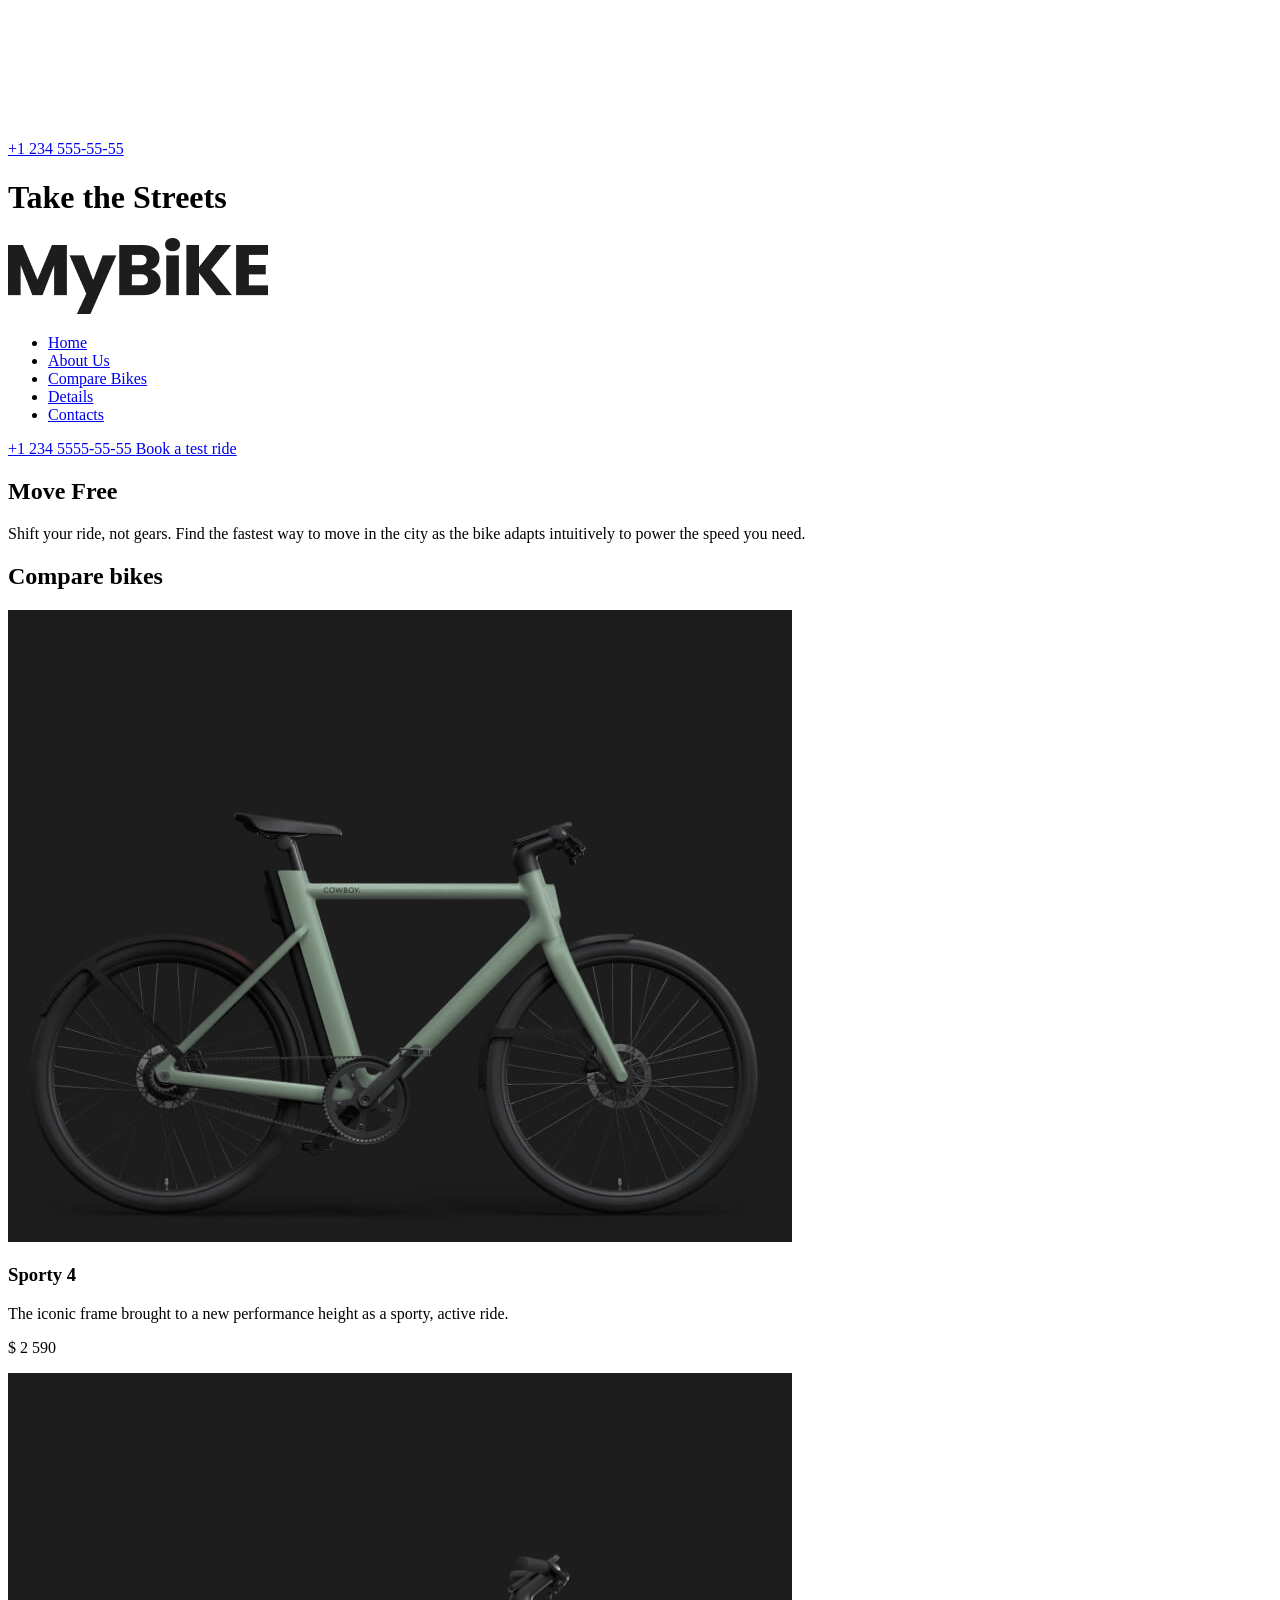
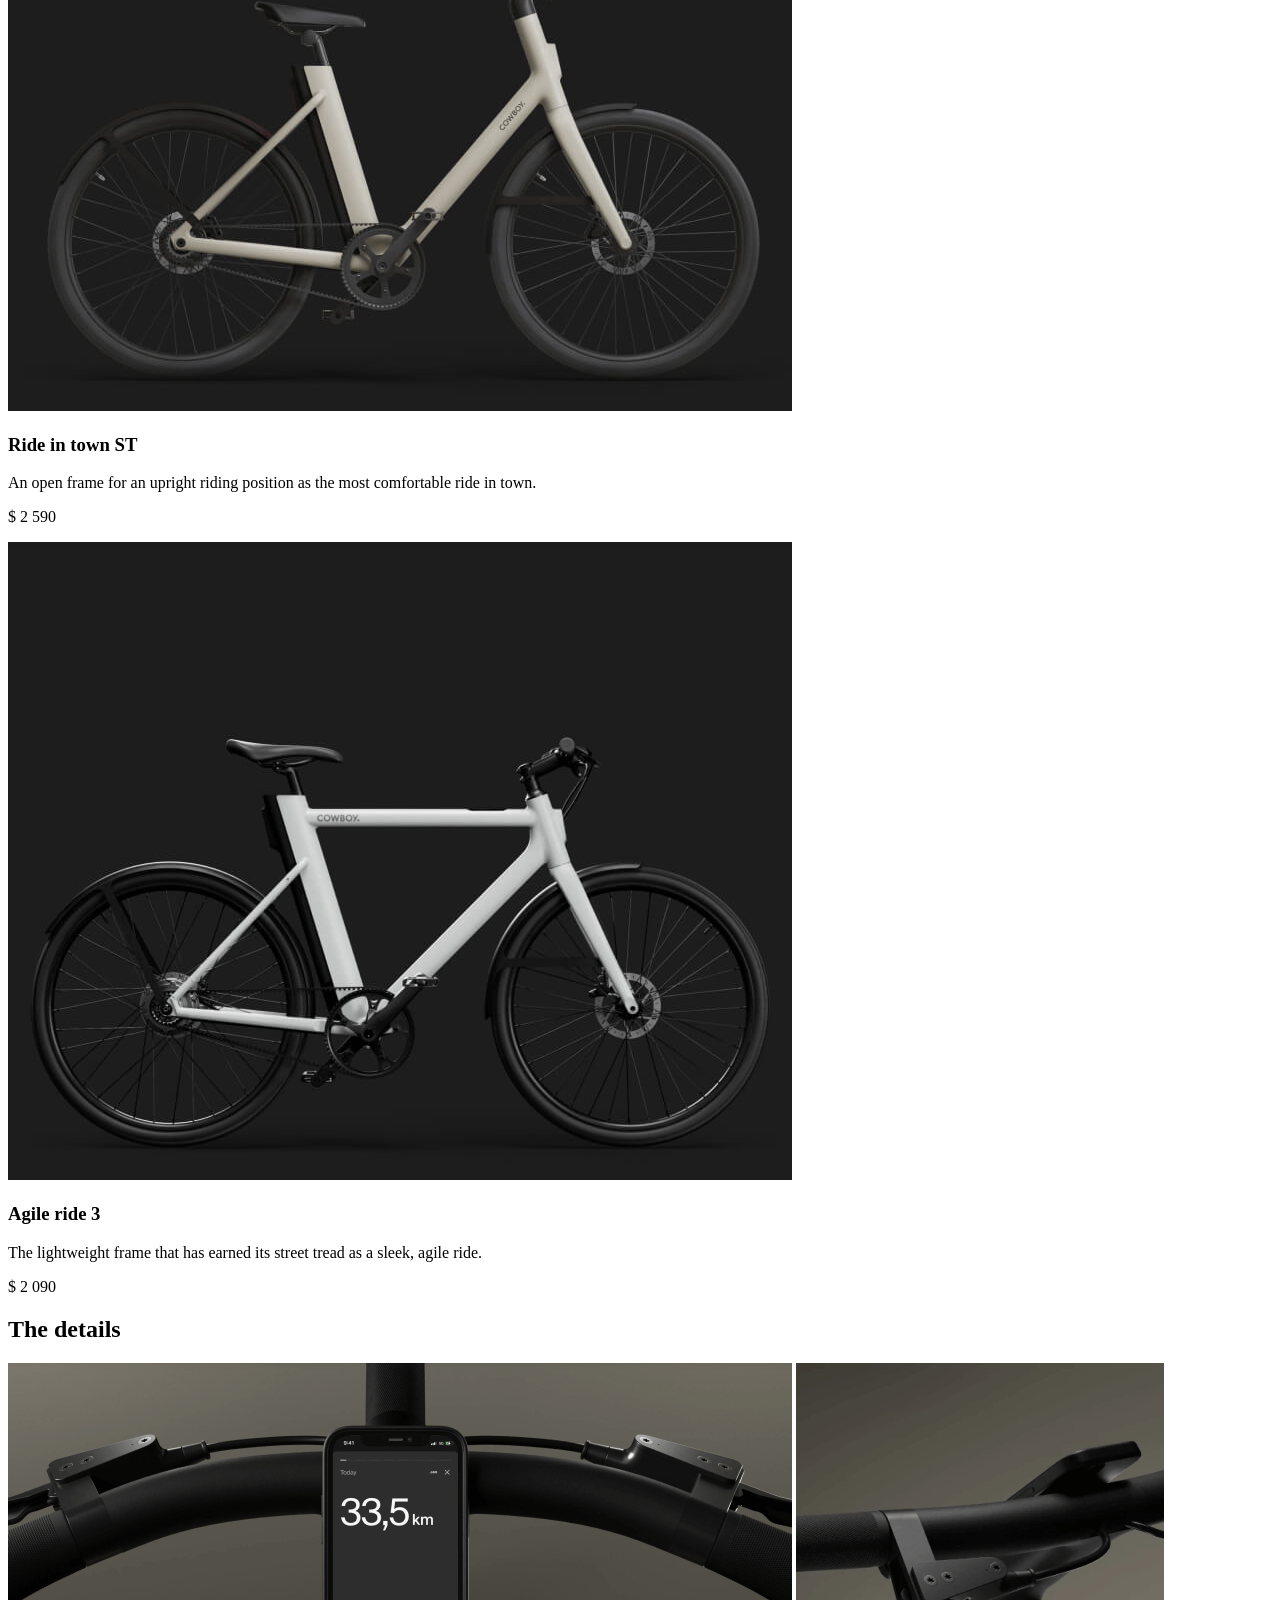
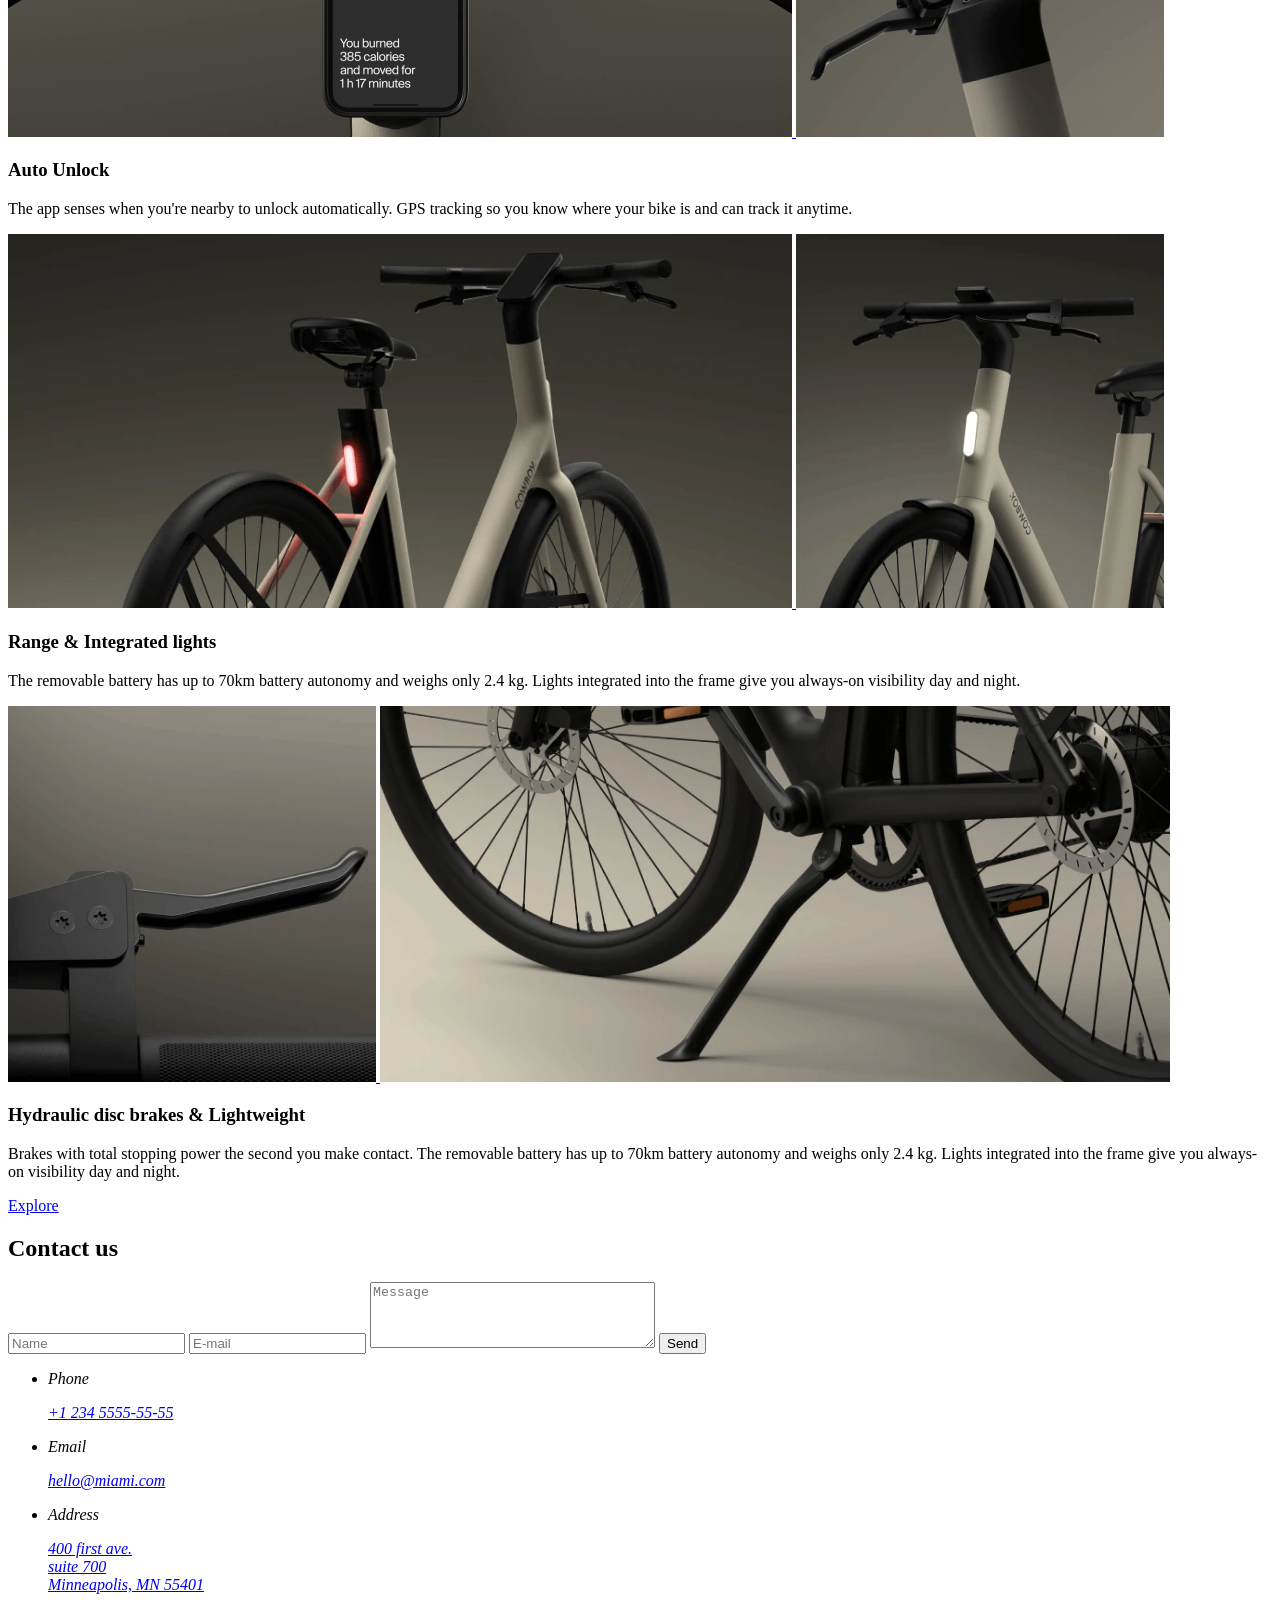
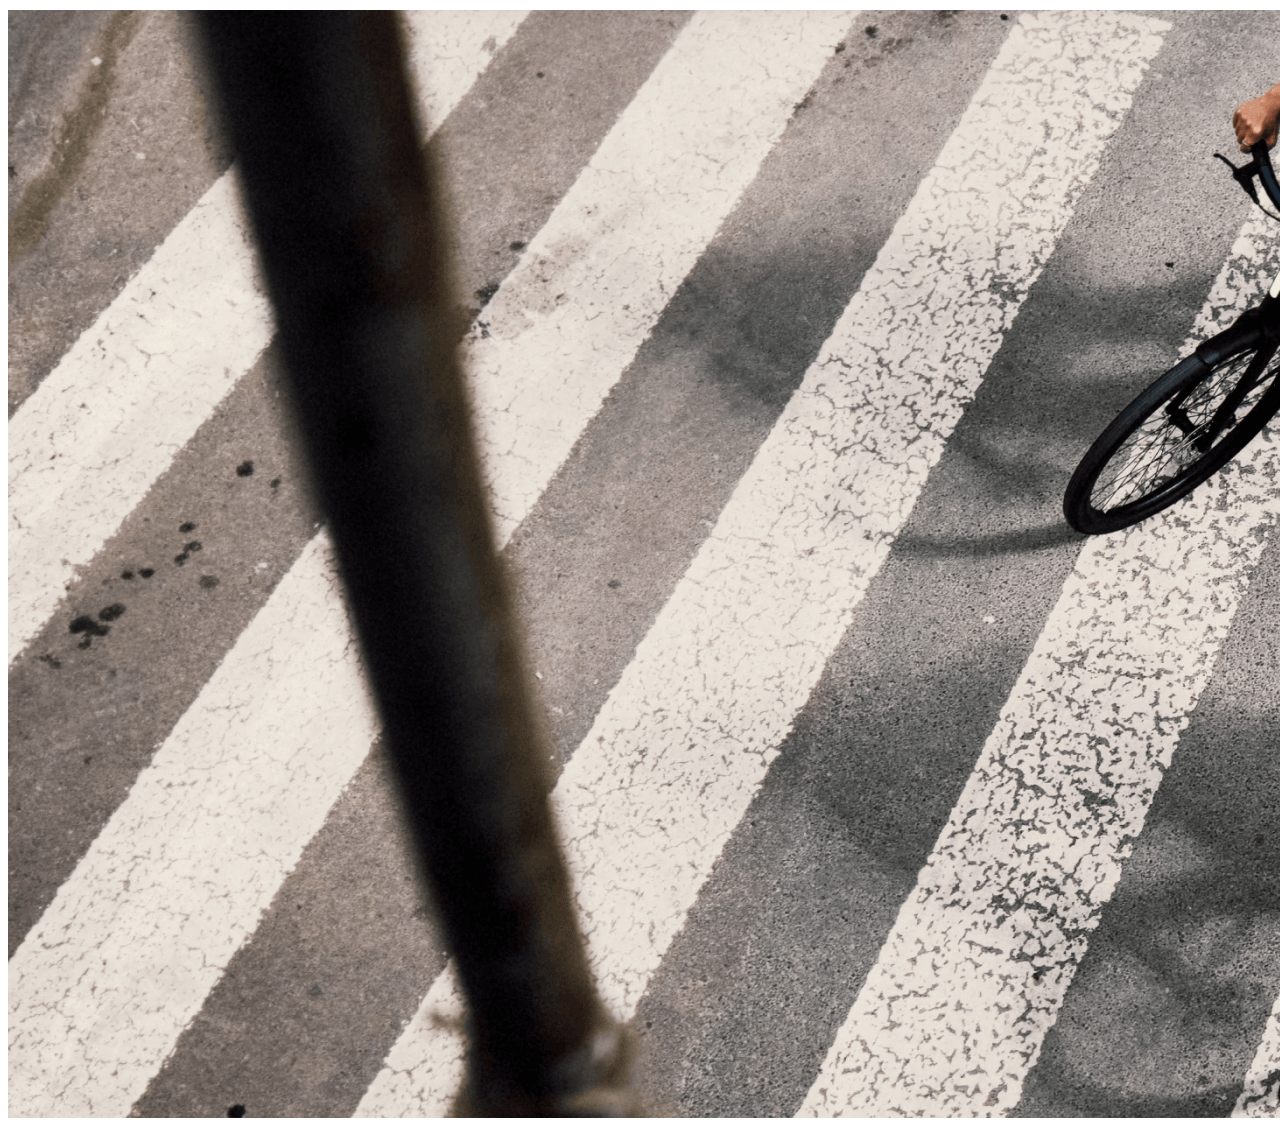
==== src/index.html @ 4f0ea5c1 "layout done" ====
<!doctype html>
<html
  lang="en"
  class="page"
>
  <head>
    <meta charset="UTF-8" />
    <meta
      name="viewport"
      content="width=device-width, initial-scale=1.0"
    />
    <title>MY BIKE</title>
    <link
      rel="shortcut icon"
      type="image/png"
      href="./images/icons/favicon.png"
    />
    <link
      rel="preconnect"
      href="https://fonts.googleapis.com"
    />
    <link
      rel="preconnect"
      href="https://fonts.gstatic.com"
      crossorigin="anonymous"
    />
    <link
      href="https://fonts.googleapis.com/css2?family=Poppins:wght@400;500;600;700&display=swap"
      rel="stylesheet"
    />
    <link
      rel="stylesheet"
      href="./styles/main.scss"
    />
    <script
      src="scripts/main.js"
      defer
    ></script>
  </head>

  <body class="page__body">
    <header class="header">
      <div class="top-bar">
        <a
          href="#"
          class="top-bar__logo"
        >
          <img
            src="images/logo@2x.png"
            alt="My Bike logo"
            class="top-bar__logo--img"
          />
        </a>
        <div class="top-bar__icons">
          <a
            href="tel:+123455555555"
            class="icon icon--phone icon--align"
          >
            <p class="icon--phone-number">+1 234 555-55-55</p>
          </a>
          <a
            href="#menu"
            class="icon icon--menu"
          ></a>
        </div>
      </div>

      <div class="header__bottom">
        <h1 class="header__title">Take the Streets</h1>
      </div>
    </header>

    <aside
      class="menu page__menu"
      id="menu"
    >
      <div class="top-bar menu__top">
        <a
          href="#"
          class="top-bar__logo"
        >
          <img
            src="images/logo-black@2x.png"
            alt="My Bike logo"
            class="top-bar__logo--img"
          />
        </a>
        <a
          href="#"
          class="icon icon--close"
        ></a>
      </div>

      <div class="menu__content">
        <nav class="nav menu__nav">
          <ul class="nav__list">
            <li class="nav__item">
              <a
                href="#"
                class="nav__link"
              >
                Home
              </a>
            </li>
            <li class="nav__item">
              <a
                href="#aboutUs"
                class="nav__link"
              >
                About Us
              </a>
            </li>
            <li class="nav__item">
              <a
                href="#compare"
                class="nav__link"
              >
                Compare Bikes
              </a>
            </li>
            <li class="nav__item">
              <a
                href="#details"
                class="nav__link"
              >
                Details
              </a>
            </li>
            <li class="nav__item">
              <a
                href="#contacts"
                class="nav__link"
              >
                Contacts
              </a>
            </li>
          </ul>
        </nav>
        <a
          href="tel:++1 234 5555-55-55"
          class="menu__call-me"
        >
          +1 234 5555-55-55
        </a>
        <a
          href="http://index.html"
          target="_blank"
          rel="noopener noreferrer"
          class="menu__book-a-ride"
        >
          Book a test ride
        </a>
      </div>
    </aside>

    <main class="container">
      <section class="home home--align-left">
        <h2
          id="aboutUs"
          class="section-title section-title--align-left home__title"
        >
          Move Free
        </h2>
        <p class="home__info">
          Shift your ride, not gears. Find the fastest way to move in the city
          as the bike adapts intuitively to power the speed you need.
        </p>
      </section>

      <section class="compare">
        <h2
          id="compare"
          class="section-title"
        >
          Compare bikes
        </h2>

        <div class="compare__products">
          <article class="product compare__product">
            <img
              src="./images/card-img.jpg"
              alt="bike"
              class="product__image"
            />
            <h3 class="product__title">Sporty 4</h3>
            <p class="product__info">
              The iconic frame brought to a new performance height as a sporty,
              active ride.
            </p>
            <p class="product__price">$ 2 590</p>
          </article>

          <article class="product compare__product">
            <img
              src="./images/card-img2.jpg"
              alt="bike"
              class="product__image"
            />
            <h3 class="product__title">Ride in town ST</h3>
            <p class="product__info">
              An open frame for an upright riding position as the most
              comfortable ride in town.
            </p>
            <p class="product__price">$ 2 590</p>
          </article>

          <article class="product compare__product">
            <img
              src="./images/card-img3.jpg"
              alt="bike"
              class="product__image"
            />
            <h3 class="product__title">Agile ride 3</h3>
            <p class="product__info">
              The lightweight frame that has earned its street tread as a sleek,
              agile ride.
            </p>
            <p class="product__price">$ 2 090</p>
          </article>
        </div>
      </section>

      <section class="details">
        <h2
          id="details"
          class="section-title"
        >
          The details
        </h2>

        <div class="details__wrapper">
          <article class="detail">
            <div class="detail__photos">
              <a
                href="#"
                class="detail__link detail__link--wide"
              >
                <img
                  src="./images/rectangle.png"
                  alt="Auto Unlock"
                  class="detail__photo"
                />
              </a>
              <a
                href="#"
                class="detail__link detail__link--square"
              >
                <img
                  src="./images/square.png"
                  alt=" Auto Unlock"
                  class="detail__photo"
                />
              </a>
            </div>
            <h3 class="detail__title">Auto Unlock</h3>
            <p class="detail__description">
              The app senses when you're nearby to unlock automatically. GPS
              tracking so you know where your bike is and can track it anytime.
            </p>
          </article>

          <article class="detail">
            <div class="detail__photos">
              <a
                href="#"
                class="detail__link detail__link--wide"
              >
                <img
                  src="./images/rectangle2.png"
                  alt="Auto Unlock"
                  class="detail__photo"
                />
              </a>
              <a
                href="#"
                class="detail__link detail__link--square"
              >
                <img
                  src="./images/square2.png"
                  alt=" Auto Unlock"
                  class="detail__photo"
                />
              </a>
            </div>
            <h3 class="detail__title">Range & Integrated lights</h3>
            <p class="detail__description">
              The removable battery has up to 70km battery autonomy and weighs
              only 2.4 kg. Lights integrated into the frame give you always-on
              visibility day and night.
            </p>
          </article>

          <article class="detail">
            <div class="detail__photos">
              <a
                href="#"
                class="detail__link detail__link--square"
              >
                <img
                  src="./images/square3.png"
                  alt="Auto Unlock"
                  class="detail__photo"
                />
              </a>
              <a
                href="#"
                class="detail__link detail__link--wide"
              >
                <img
                  src="./images/rectangle3.png"
                  alt=" Auto Unlock"
                  class="detail__photo"
                />
              </a>
            </div>
            <h3 class="detail__title">Hydraulic disc brakes & Lightweight</h3>
            <p class="detail__description">
              Brakes with total stopping power the second you make contact. The
              removable battery has up to 70km battery autonomy and weighs only
              2.4 kg. Lights integrated into the frame give you always-on
              visibility day and night.
            </p>
          </article>
        </div>
        <div class="details__wrapper-link">
          <a
            class="details__explore-link"
            href="#"
            data-qa="hover"
          >
            Explore
          </a>
        </div>
      </section>
    </main>

    <footer class="footer">
      <section class="contacts container">
        <h2
          id="contacts"
          class="section-title"
        >
          Contact us
        </h2>
        <div class="contacts__wrapper">
          <form
            class="contacts__form"
            onsubmit="this.reset(); return false;"
          >
            <input
              type="text"
              placeholder="Name"
              class="contacts__form--input"
              required
            />
            <input
              type="email"
              placeholder="E-mail"
              class="contacts__form--input"
              required
            />
            <textarea
              type="text"
              placeholder="Message"
              rows="4"
              cols="33"
              class="contacts__form--input contacts__form--textarea"
              required
            ></textarea>
            <button
              type="submit"
              class="contacts__form--button"
            >
              Send
            </button>
          </form>
          <address class="contacts__address">
            <ul class="address__list">
              <li class="address__item">
                <p class="address__item--label">Phone</p>
                <a
                  href="tel:+123455555555"
                  class="address__item--link"
                >
                  +1 234 5555-55-55
                </a>
              </li>
              <li class="address__item">
                <p class="address__item--label">Email</p>
                <a
                  href="mailto:hello@miami.com"
                  class="address__item--link"
                >
                  hello@miami.com
                </a>
              </li>
              <li class="address__item">
                <p class="address__item--label">Address</p>
                <a
                  class="address__item--link"
                  href="https://maps.app.goo.gl/YzVXZxo8uCahkorbA"
                  target="_blank"
                >
                  400 first ave.
                  <br />
                  suite 700
                  <br />
                  Minneapolis, MN 55401
                </a>
              </li>
            </ul>
          </address>
        </div>
      </section>
      <img
        src="./images/footer-bg.png"
        alt="bike on road"
        class="footer__img"
      />
    </footer>
  </body>
</html>
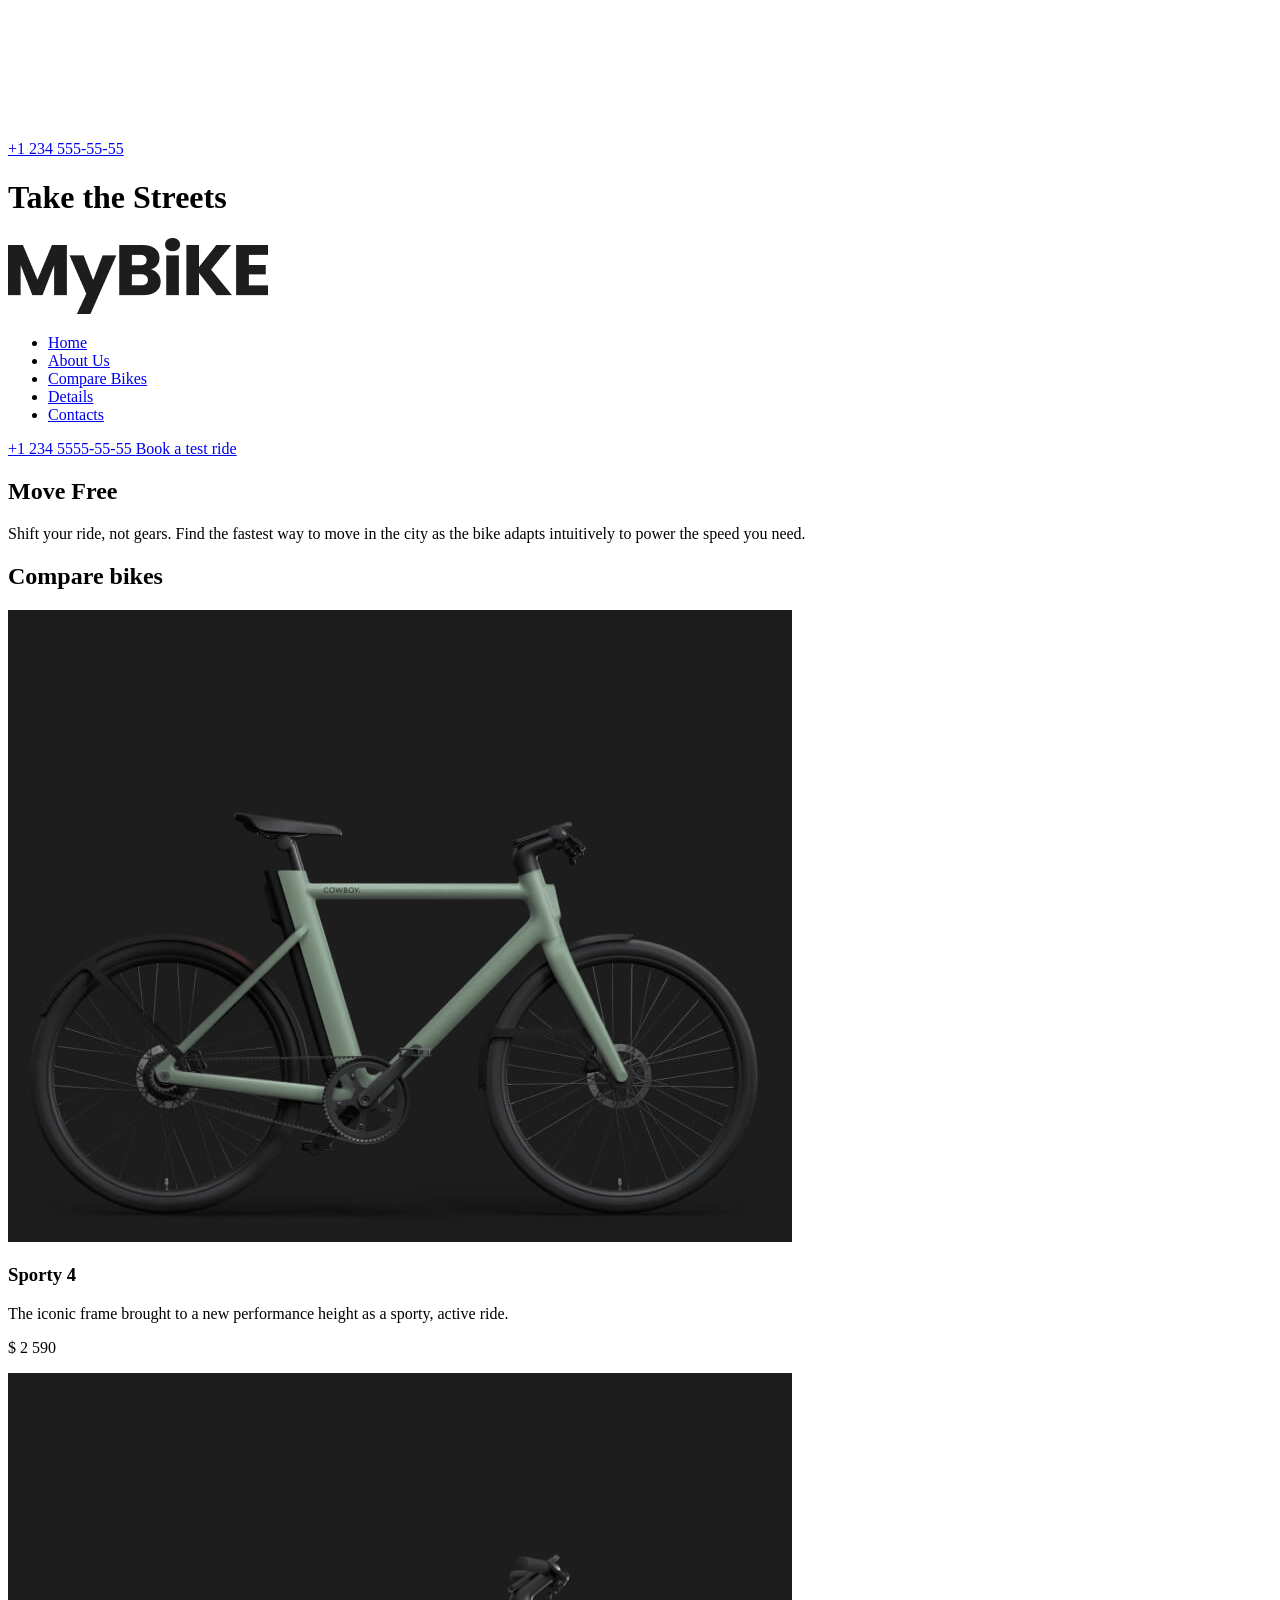
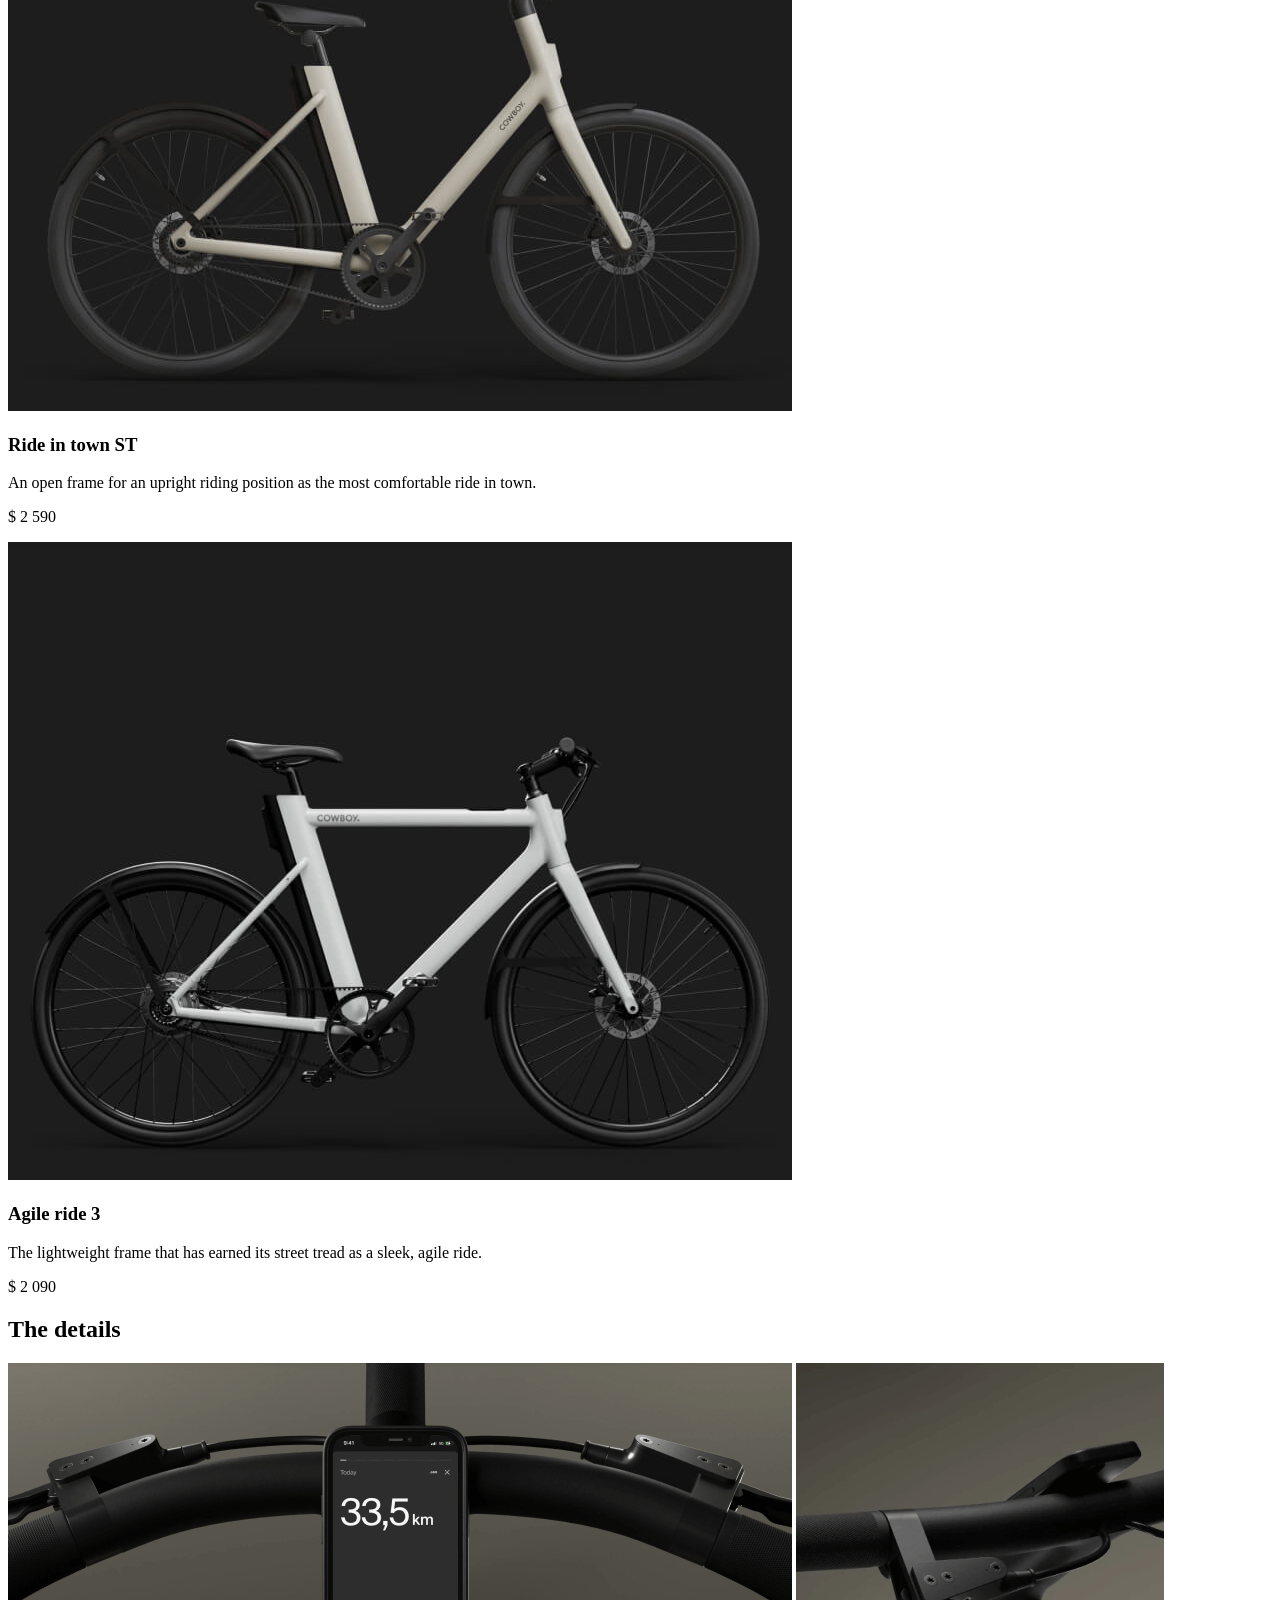
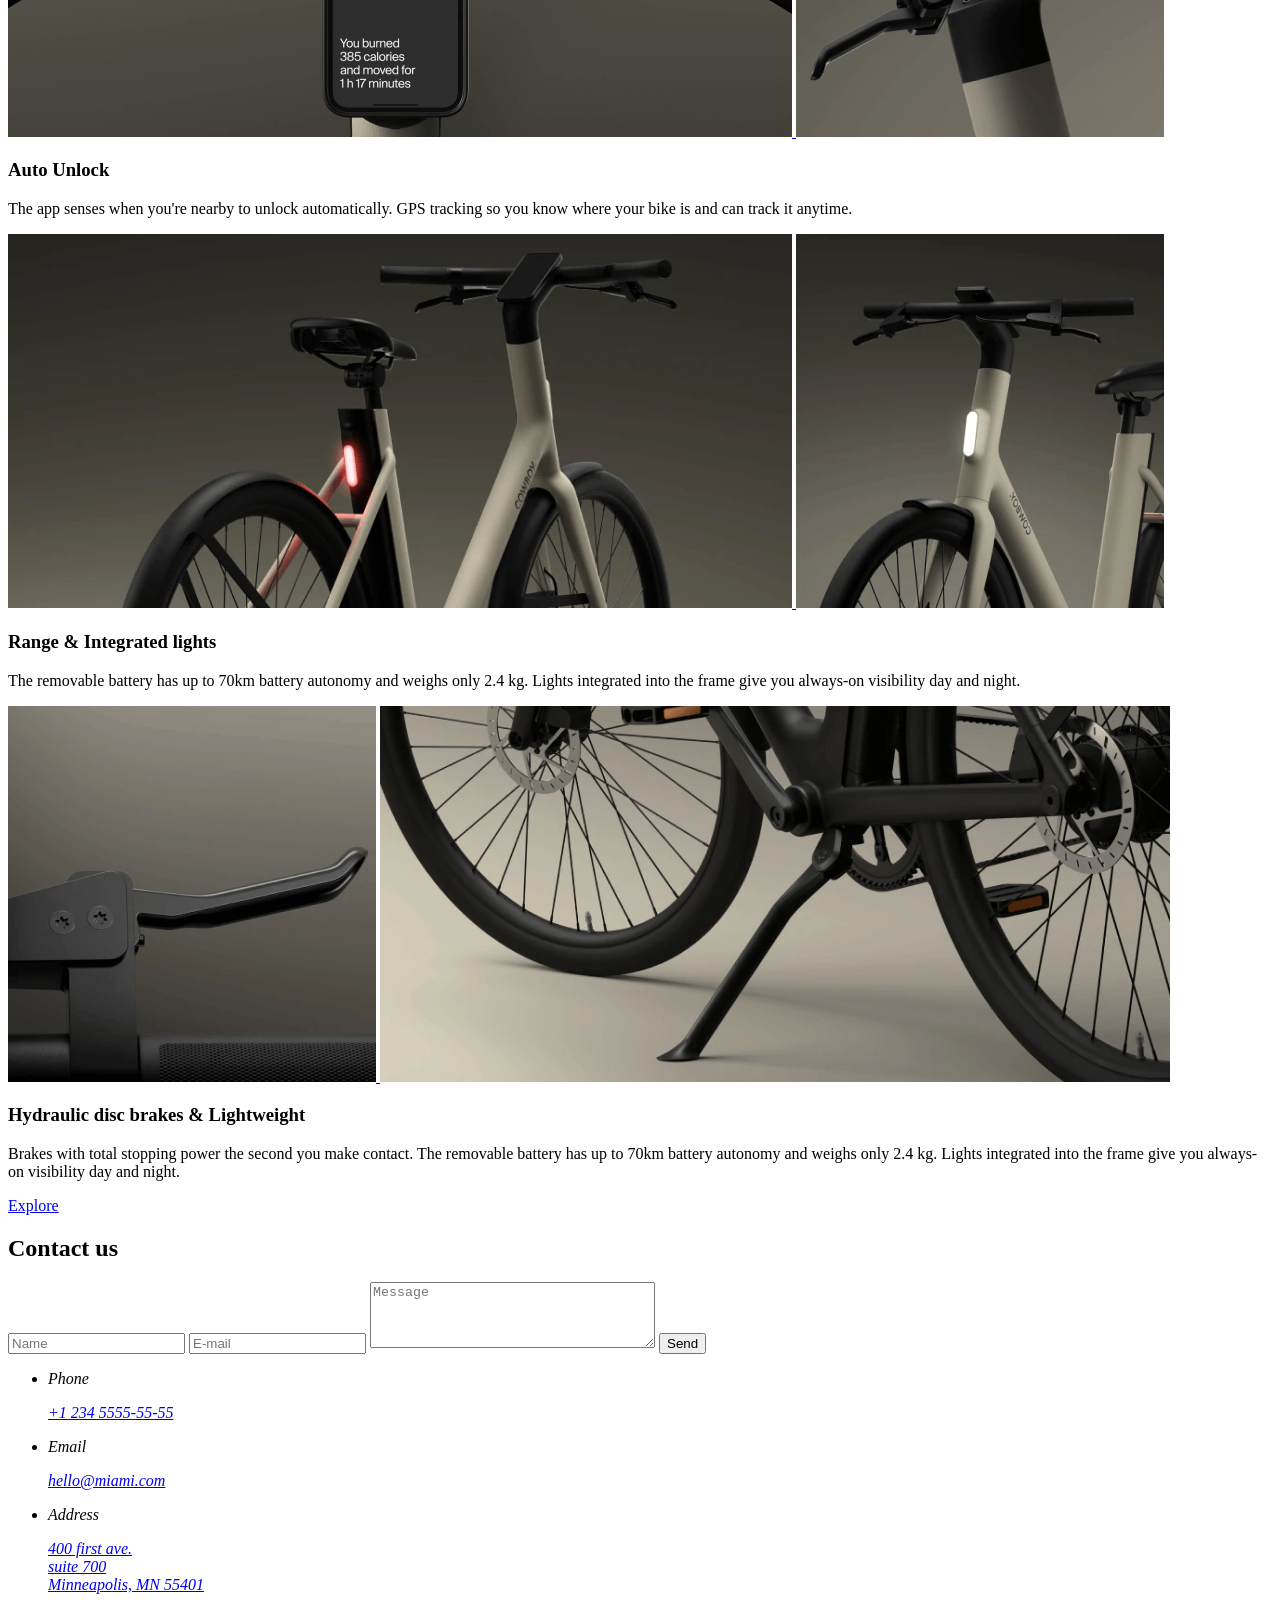
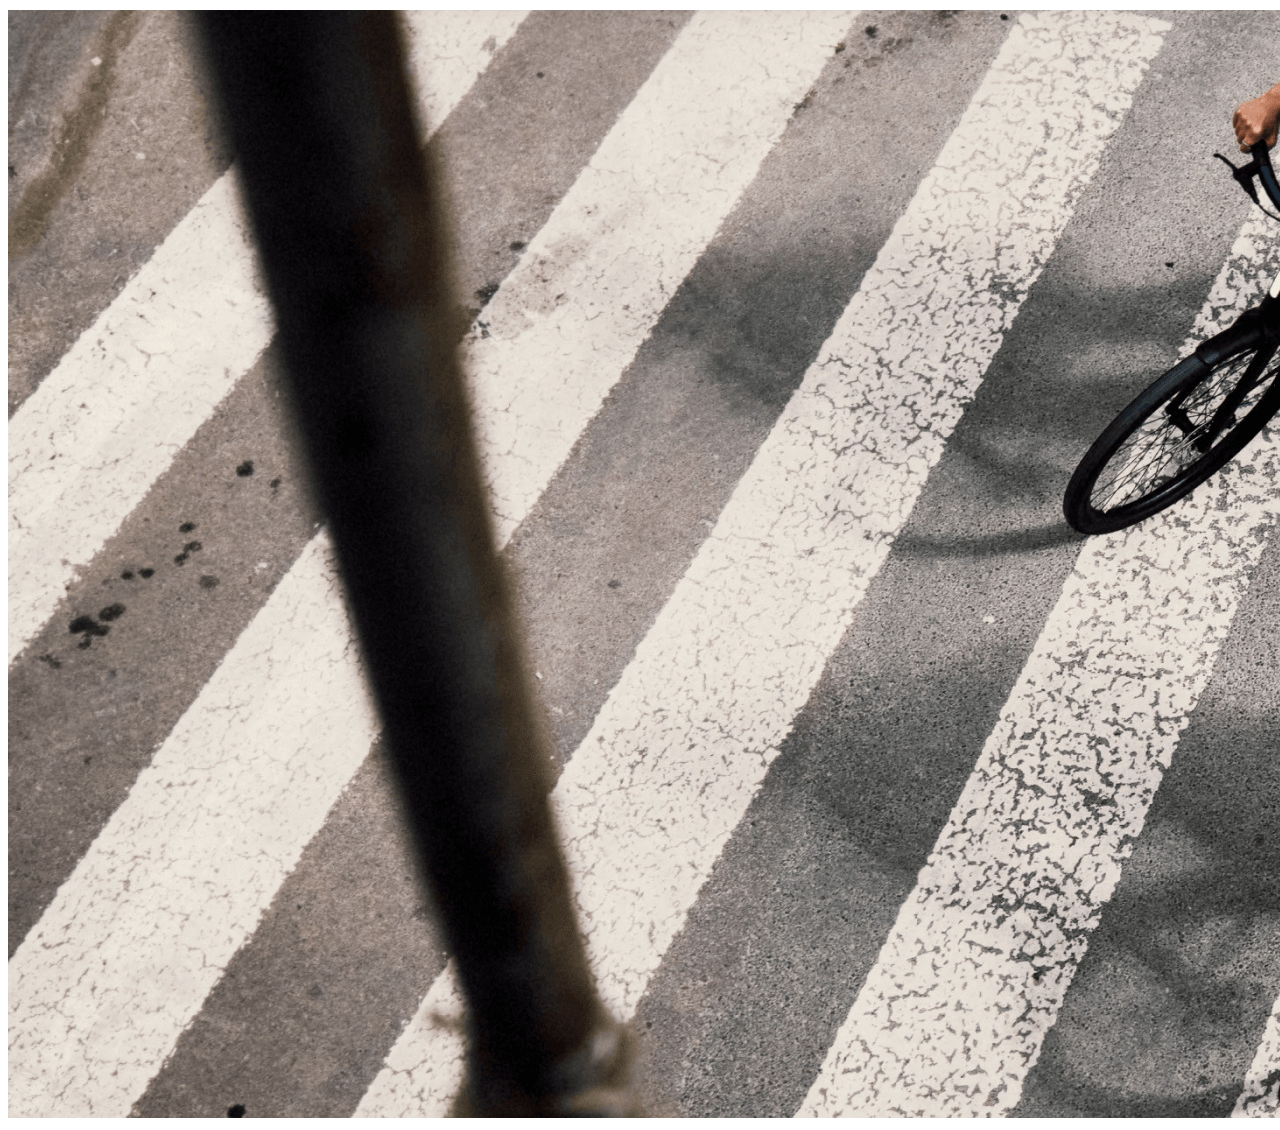
==== commit 9cf9455c: "update images" ====
--- a/src/index.html
+++ b/src/index.html
@@ -1,24 +1,15 @@
 <!doctype html>
-<html
-  lang="en"
-  class="page"
->
+<html lang="en" class="page">
   <head>
     <meta charset="UTF-8" />
-    <meta
-      name="viewport"
-      content="width=device-width, initial-scale=1.0"
-    />
+    <meta name="viewport" content="width=device-width, initial-scale=1.0" />
     <title>MY BIKE</title>
     <link
       rel="shortcut icon"
       type="image/png"
-      href="./images/icons/favicon.png"
+      href="images/icons/favicon.png"
     />
-    <link
-      rel="preconnect"
-      href="https://fonts.googleapis.com"
-    />
+    <link rel="preconnect" href="https://fonts.googleapis.com" />
     <link
       rel="preconnect"
       href="https://fonts.gstatic.com"
@@ -28,40 +19,25 @@
       href="https://fonts.googleapis.com/css2?family=Poppins:wght@400;500;600;700&display=swap"
       rel="stylesheet"
     />
-    <link
-      rel="stylesheet"
-      href="./styles/main.scss"
-    />
-    <script
-      src="scripts/main.js"
-      defer
-    ></script>
+    <link rel="stylesheet" href="./styles/main.scss" />
+    <script src="scripts/main.js" defer></script>
   </head>
 
   <body class="page__body">
     <header class="header">
       <div class="top-bar">
-        <a
-          href="#"
-          class="top-bar__logo"
-        >
+        <a href="#" class="top-bar__logo">
           <img
-            src="images/logo@2x.png"
+            src="./images/logo@2x.png"
             alt="My Bike logo"
             class="top-bar__logo--img"
           />
         </a>
         <div class="top-bar__icons">
-          <a
-            href="tel:+123455555555"
-            class="icon icon--phone icon--align"
-          >
+          <a href="tel:+123455555555" class="icon icon--phone icon--align">
             <p class="icon--phone-number">+1 234 555-55-55</p>
           </a>
-          <a
-            href="#menu"
-            class="icon icon--menu"
-          ></a>
+          <a href="#menu" class="icon icon--menu"></a>
         </div>
       </div>
 
@@ -70,76 +46,39 @@
       </div>
     </header>
 
-    <aside
-      class="menu page__menu"
-      id="menu"
-    >
+    <aside class="menu page__menu" id="menu">
       <div class="top-bar menu__top">
-        <a
-          href="#"
-          class="top-bar__logo"
-        >
+        <a href="#" class="top-bar__logo">
           <img
             src="images/logo-black@2x.png"
             alt="My Bike logo"
             class="top-bar__logo--img"
           />
         </a>
-        <a
-          href="#"
-          class="icon icon--close"
-        ></a>
+        <a href="#" class="icon icon--close"></a>
       </div>
 
       <div class="menu__content">
         <nav class="nav menu__nav">
           <ul class="nav__list">
             <li class="nav__item">
-              <a
-                href="#"
-                class="nav__link"
-              >
-                Home
-              </a>
-            </li>
-            <li class="nav__item">
-              <a
-                href="#aboutUs"
-                class="nav__link"
-              >
-                About Us
-              </a>
-            </li>
-            <li class="nav__item">
-              <a
-                href="#compare"
-                class="nav__link"
-              >
-                Compare Bikes
-              </a>
-            </li>
-            <li class="nav__item">
-              <a
-                href="#details"
-                class="nav__link"
-              >
-                Details
-              </a>
-            </li>
-            <li class="nav__item">
-              <a
-                href="#contacts"
-                class="nav__link"
-              >
-                Contacts
-              </a>
+              <a href="#" class="nav__link"> Home </a>
+            </li>
+            <li class="nav__item">
+              <a href="#aboutUs" class="nav__link"> About Us </a>
+            </li>
+            <li class="nav__item">
+              <a href="#compare" class="nav__link"> Compare Bikes </a>
+            </li>
+            <li class="nav__item">
+              <a href="#details" class="nav__link"> Details </a>
+            </li>
+            <li class="nav__item">
+              <a href="#contacts" class="nav__link"> Contacts </a>
             </li>
           </ul>
         </nav>
-        <a
-          href="tel:++1 234 5555-55-55"
-          class="menu__call-me"
-        >
+        <a href="tel:++1 234 5555-55-55" class="menu__call-me">
           +1 234 5555-55-55
         </a>
         <a
@@ -168,12 +107,7 @@
       </section>
 
       <section class="compare">
-        <h2
-          id="compare"
-          class="section-title"
-        >
-          Compare bikes
-        </h2>
+        <h2 id="compare" class="section-title">Compare bikes</h2>
 
         <div class="compare__products">
           <article class="product compare__product">
@@ -192,7 +126,7 @@
 
           <article class="product compare__product">
             <img
-              src="./images/card-img2.jpg"
+              src="./images/card-img_2.jpg"
               alt="bike"
               class="product__image"
             />
@@ -221,30 +155,19 @@
       </section>
 
       <section class="details">
-        <h2
-          id="details"
-          class="section-title"
-        >
-          The details
-        </h2>
+        <h2 id="details" class="section-title">The details</h2>
 
         <div class="details__wrapper">
           <article class="detail">
             <div class="detail__photos">
-              <a
-                href="#"
-                class="detail__link detail__link--wide"
-              >
+              <a href="#" class="detail__link detail__link--wide">
                 <img
                   src="./images/rectangle.png"
                   alt="Auto Unlock"
                   class="detail__photo"
                 />
               </a>
-              <a
-                href="#"
-                class="detail__link detail__link--square"
-              >
+              <a href="#" class="detail__link detail__link--square">
                 <img
                   src="./images/square.png"
                   alt=" Auto Unlock"
@@ -261,20 +184,14 @@
 
           <article class="detail">
             <div class="detail__photos">
-              <a
-                href="#"
-                class="detail__link detail__link--wide"
-              >
+              <a href="#" class="detail__link detail__link--wide">
                 <img
                   src="./images/rectangle2.png"
                   alt="Auto Unlock"
                   class="detail__photo"
                 />
               </a>
-              <a
-                href="#"
-                class="detail__link detail__link--square"
-              >
+              <a href="#" class="detail__link detail__link--square">
                 <img
                   src="./images/square2.png"
                   alt=" Auto Unlock"
@@ -292,20 +209,14 @@
 
           <article class="detail">
             <div class="detail__photos">
-              <a
-                href="#"
-                class="detail__link detail__link--square"
-              >
+              <a href="#" class="detail__link detail__link--square">
                 <img
                   src="./images/square3.png"
                   alt="Auto Unlock"
                   class="detail__photo"
                 />
               </a>
-              <a
-                href="#"
-                class="detail__link detail__link--wide"
-              >
+              <a href="#" class="detail__link detail__link--wide">
                 <img
                   src="./images/rectangle3.png"
                   alt=" Auto Unlock"
@@ -323,11 +234,7 @@
           </article>
         </div>
         <div class="details__wrapper-link">
-          <a
-            class="details__explore-link"
-            href="#"
-            data-qa="hover"
-          >
+          <a class="details__explore-link" href="#" data-qa="hover">
             Explore
           </a>
         </div>
@@ -336,17 +243,9 @@
 
     <footer class="footer">
       <section class="contacts container">
-        <h2
-          id="contacts"
-          class="section-title"
-        >
-          Contact us
-        </h2>
+        <h2 id="contacts" class="section-title">Contact us</h2>
         <div class="contacts__wrapper">
-          <form
-            class="contacts__form"
-            onsubmit="this.reset(); return false;"
-          >
+          <form class="contacts__form" onsubmit="this.reset(); return false;">
             <input
               type="text"
               placeholder="Name"
@@ -367,30 +266,19 @@
               class="contacts__form--input contacts__form--textarea"
               required
             ></textarea>
-            <button
-              type="submit"
-              class="contacts__form--button"
-            >
-              Send
-            </button>
+            <button type="submit" class="contacts__form--button">Send</button>
           </form>
           <address class="contacts__address">
             <ul class="address__list">
               <li class="address__item">
                 <p class="address__item--label">Phone</p>
-                <a
-                  href="tel:+123455555555"
-                  class="address__item--link"
-                >
+                <a href="tel:+123455555555" class="address__item--link">
                   +1 234 5555-55-55
                 </a>
               </li>
               <li class="address__item">
                 <p class="address__item--label">Email</p>
-                <a
-                  href="mailto:hello@miami.com"
-                  class="address__item--link"
-                >
+                <a href="mailto:hello@miami.com" class="address__item--link">
                   hello@miami.com
                 </a>
               </li>
@@ -413,7 +301,7 @@
         </div>
       </section>
       <img
-        src="./images/footer-bg.png"
+        src="./images/footer-bg.jpg"
         alt="bike on road"
         class="footer__img"
       />
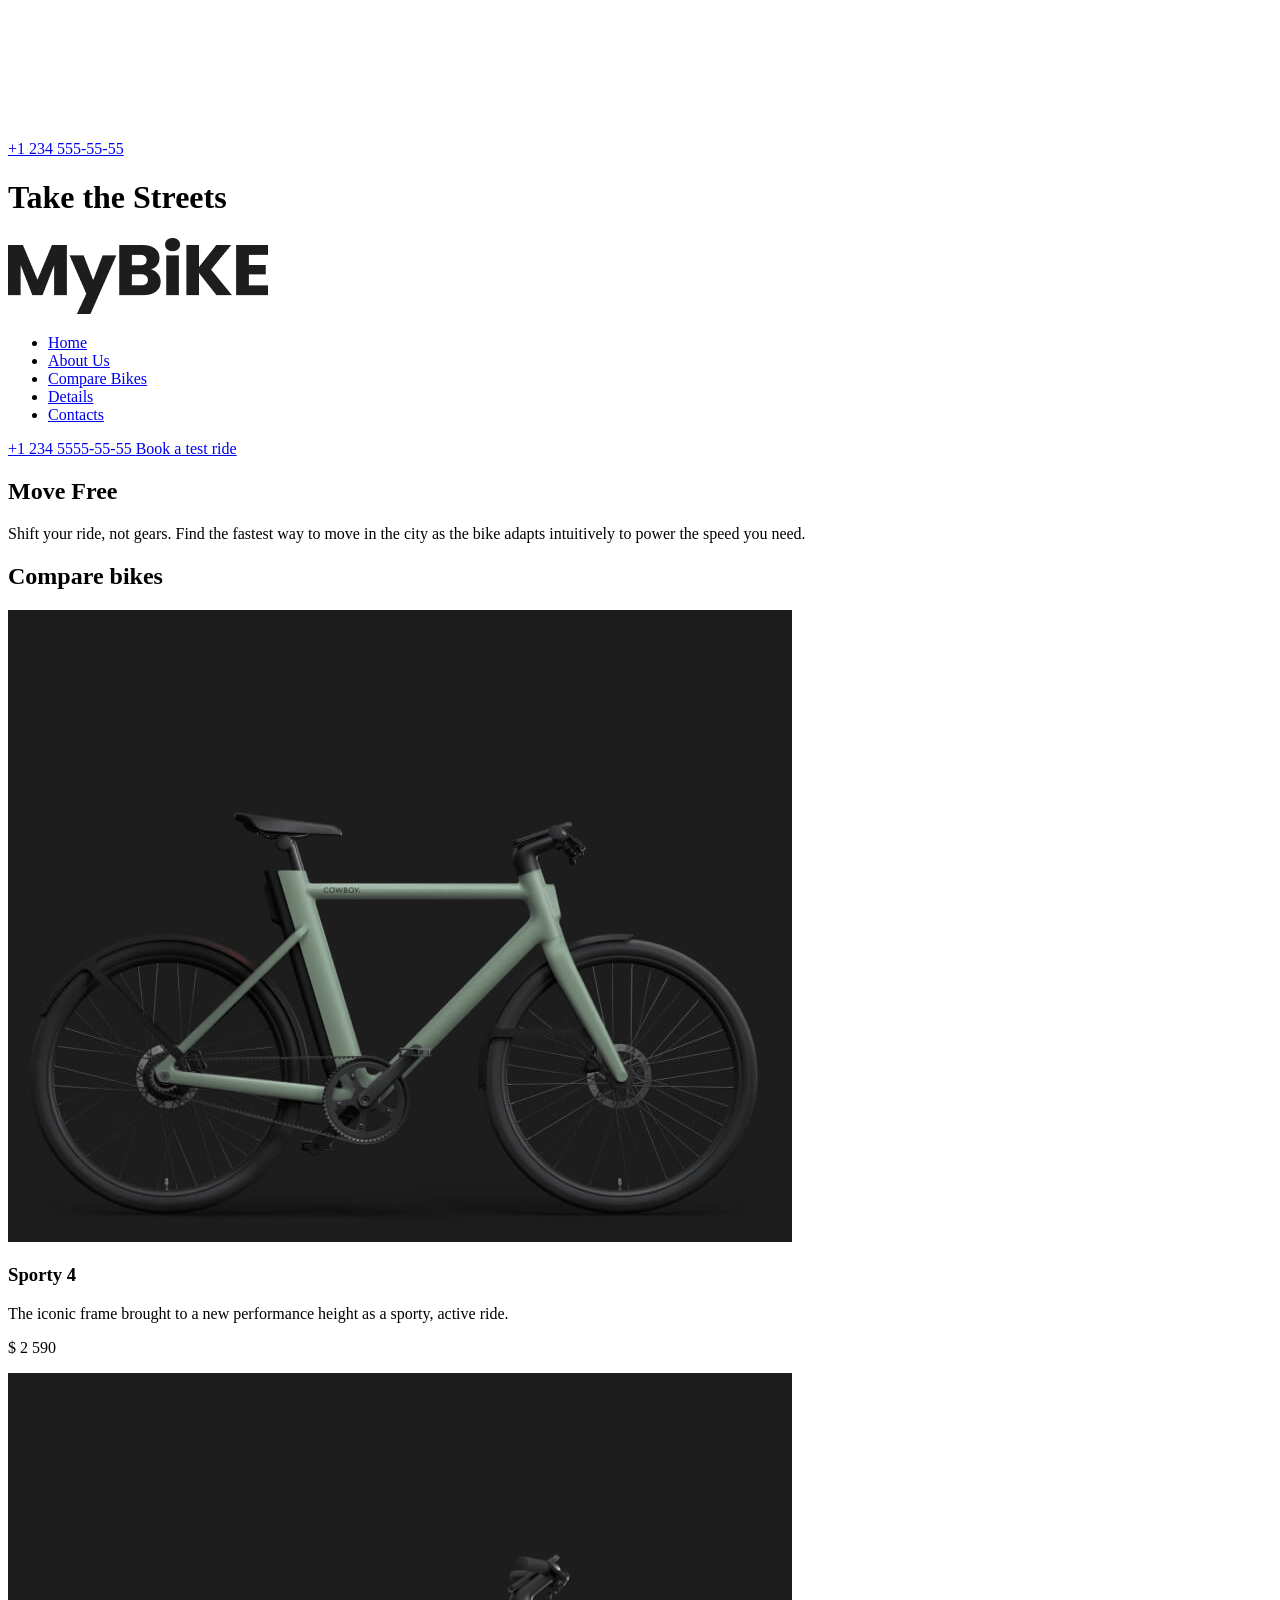
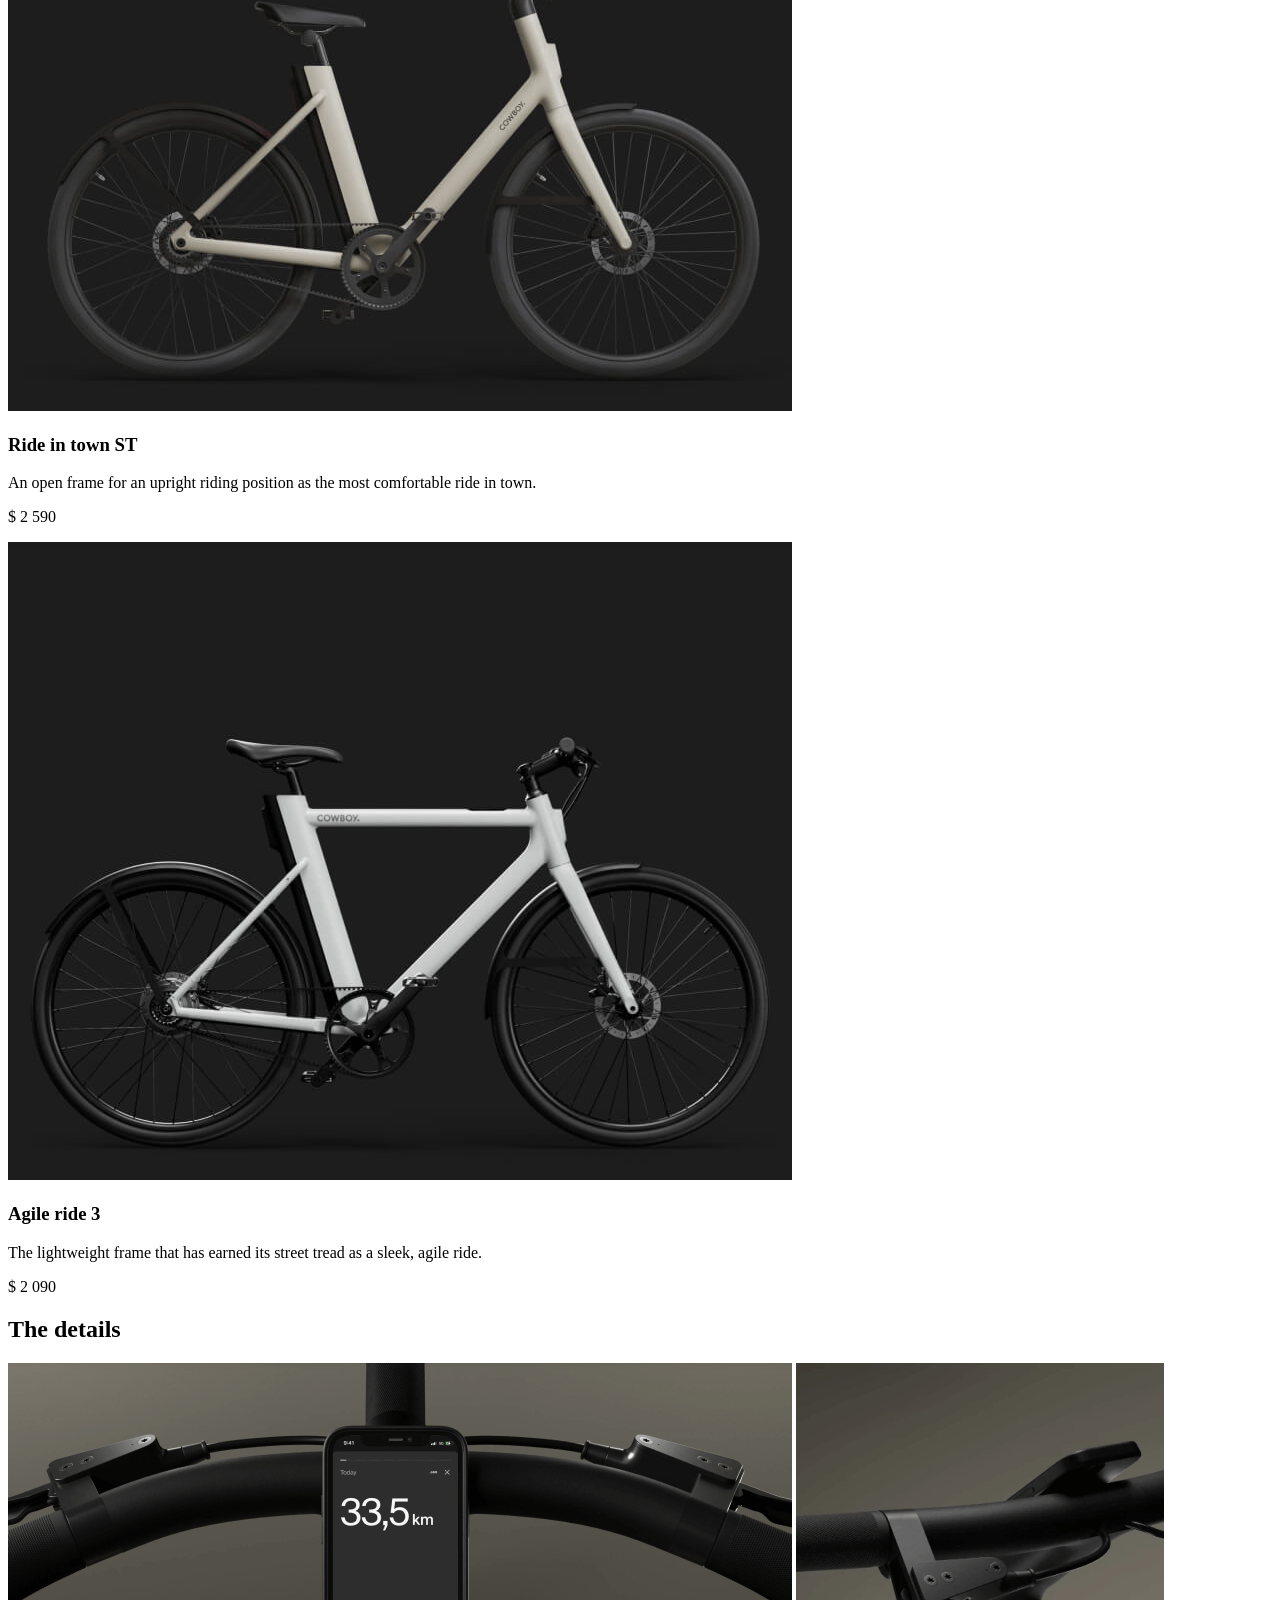
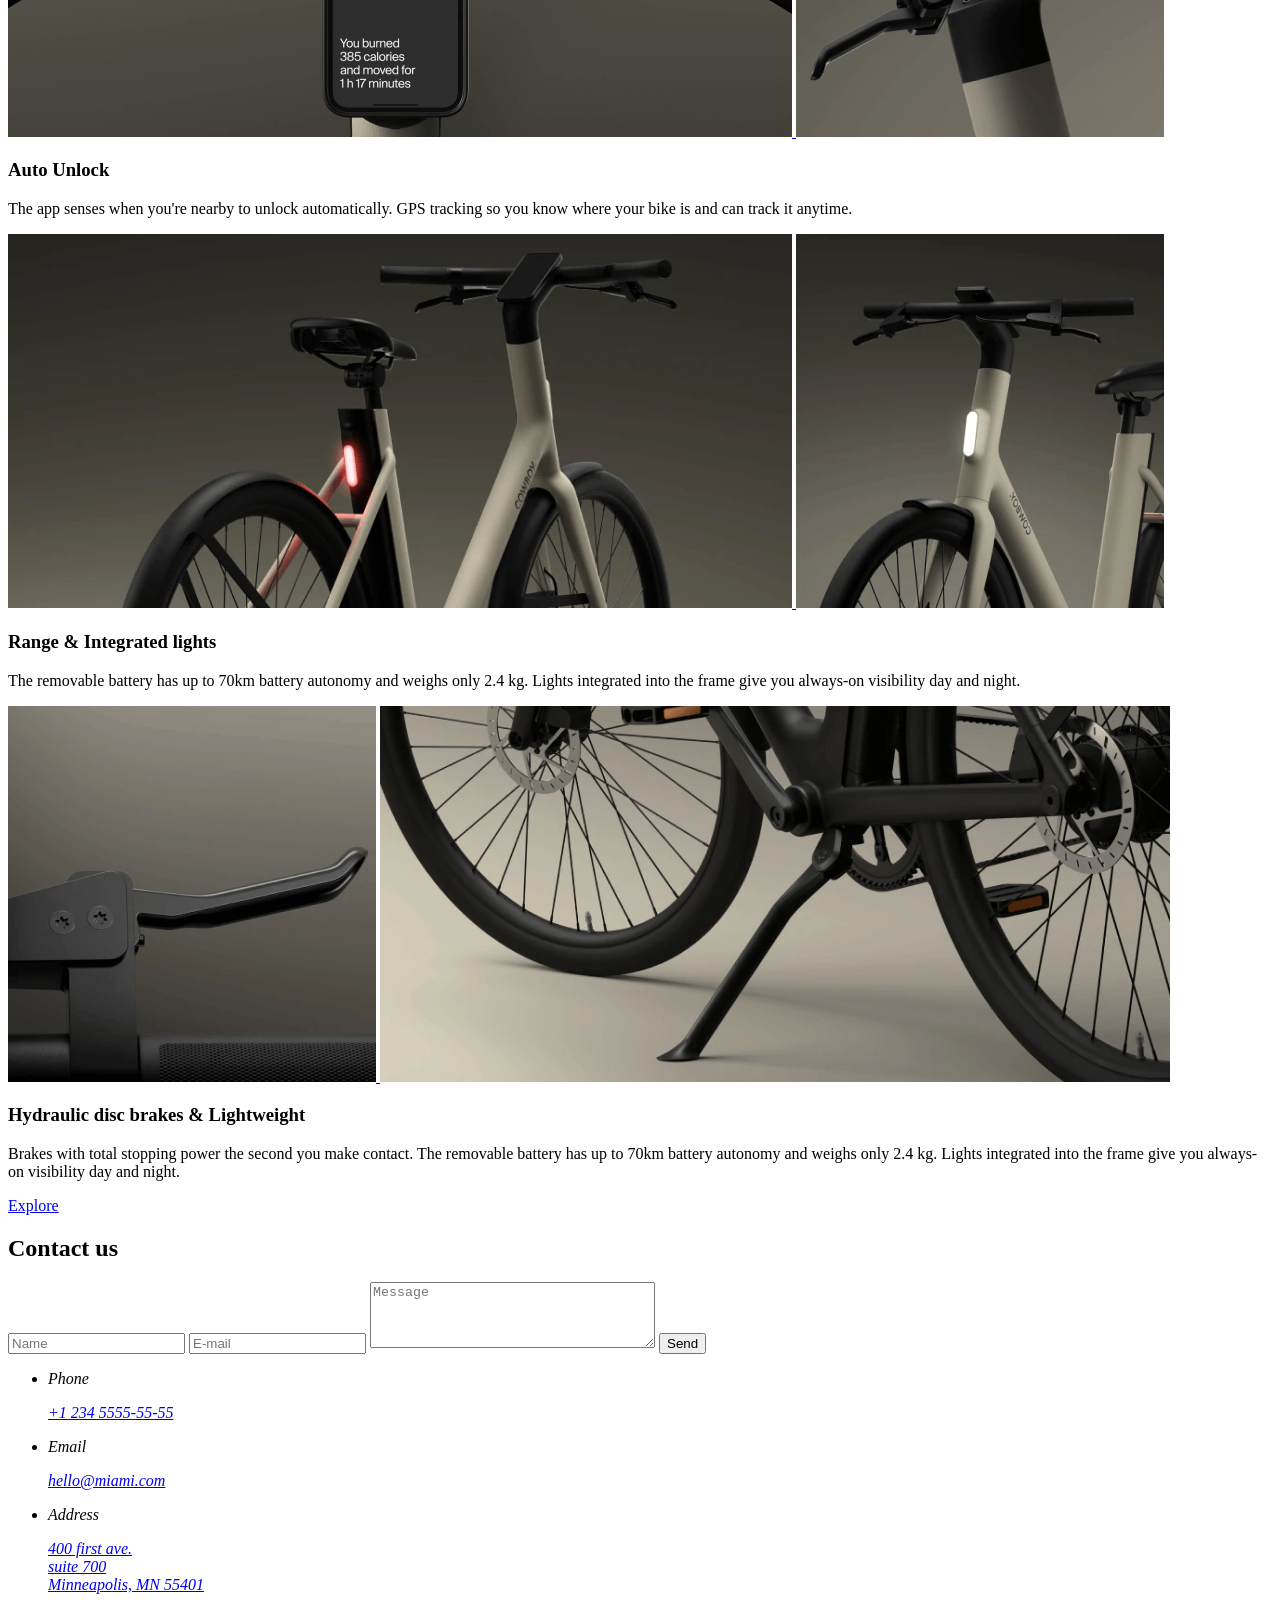
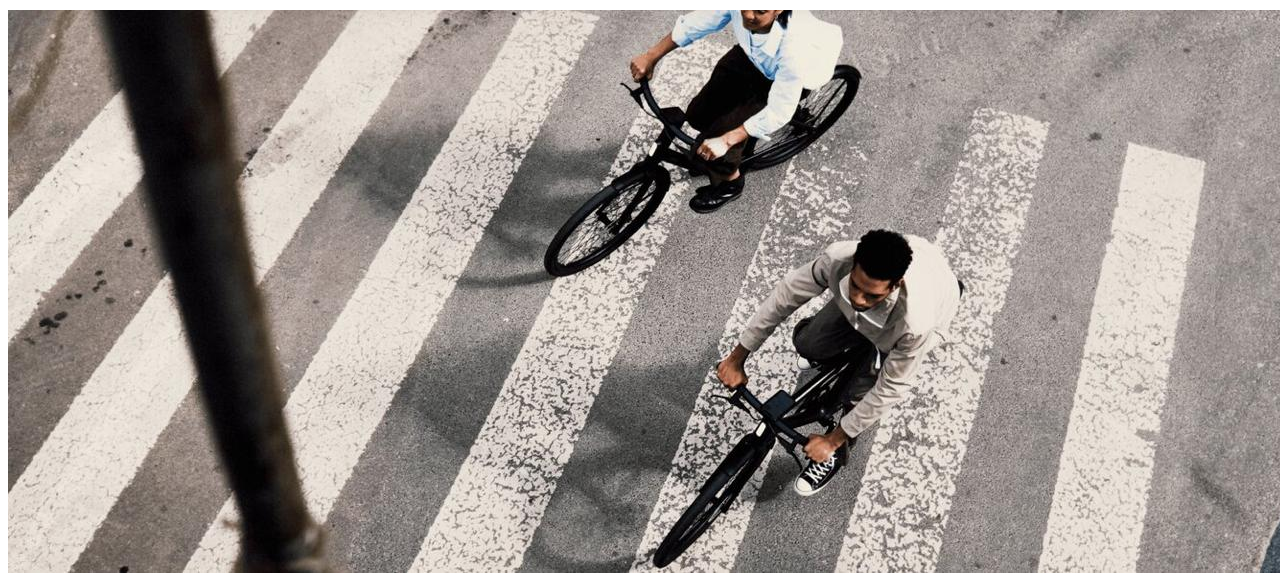
==== commit a7f3d499: "replace footer background image with a new JPEG file" ====
--- a/src/index.html
+++ b/src/index.html
@@ -301,7 +301,7 @@
         </div>
       </section>
       <img
-        src="./images/footer-bg.jpg"
+        src="./images/footer-bg.jpeg"
         alt="bike on road"
         class="footer__img"
       />
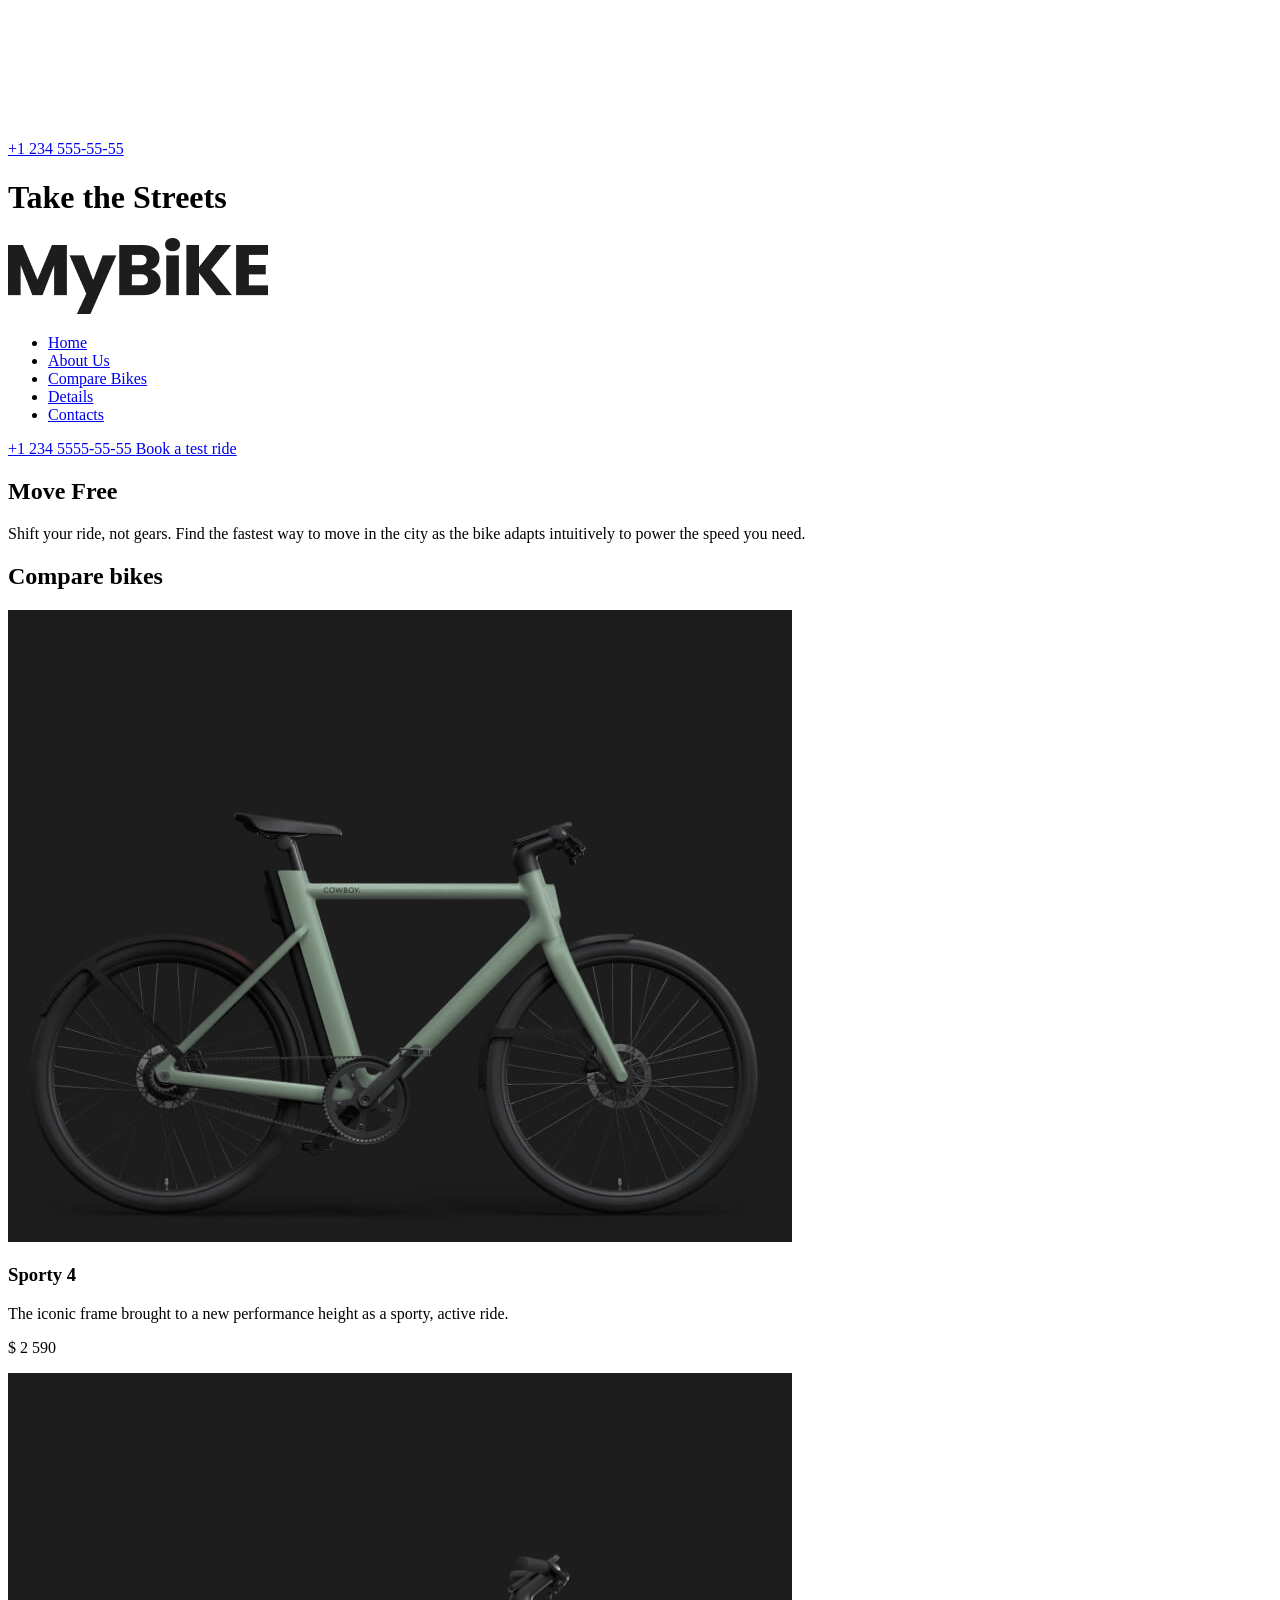
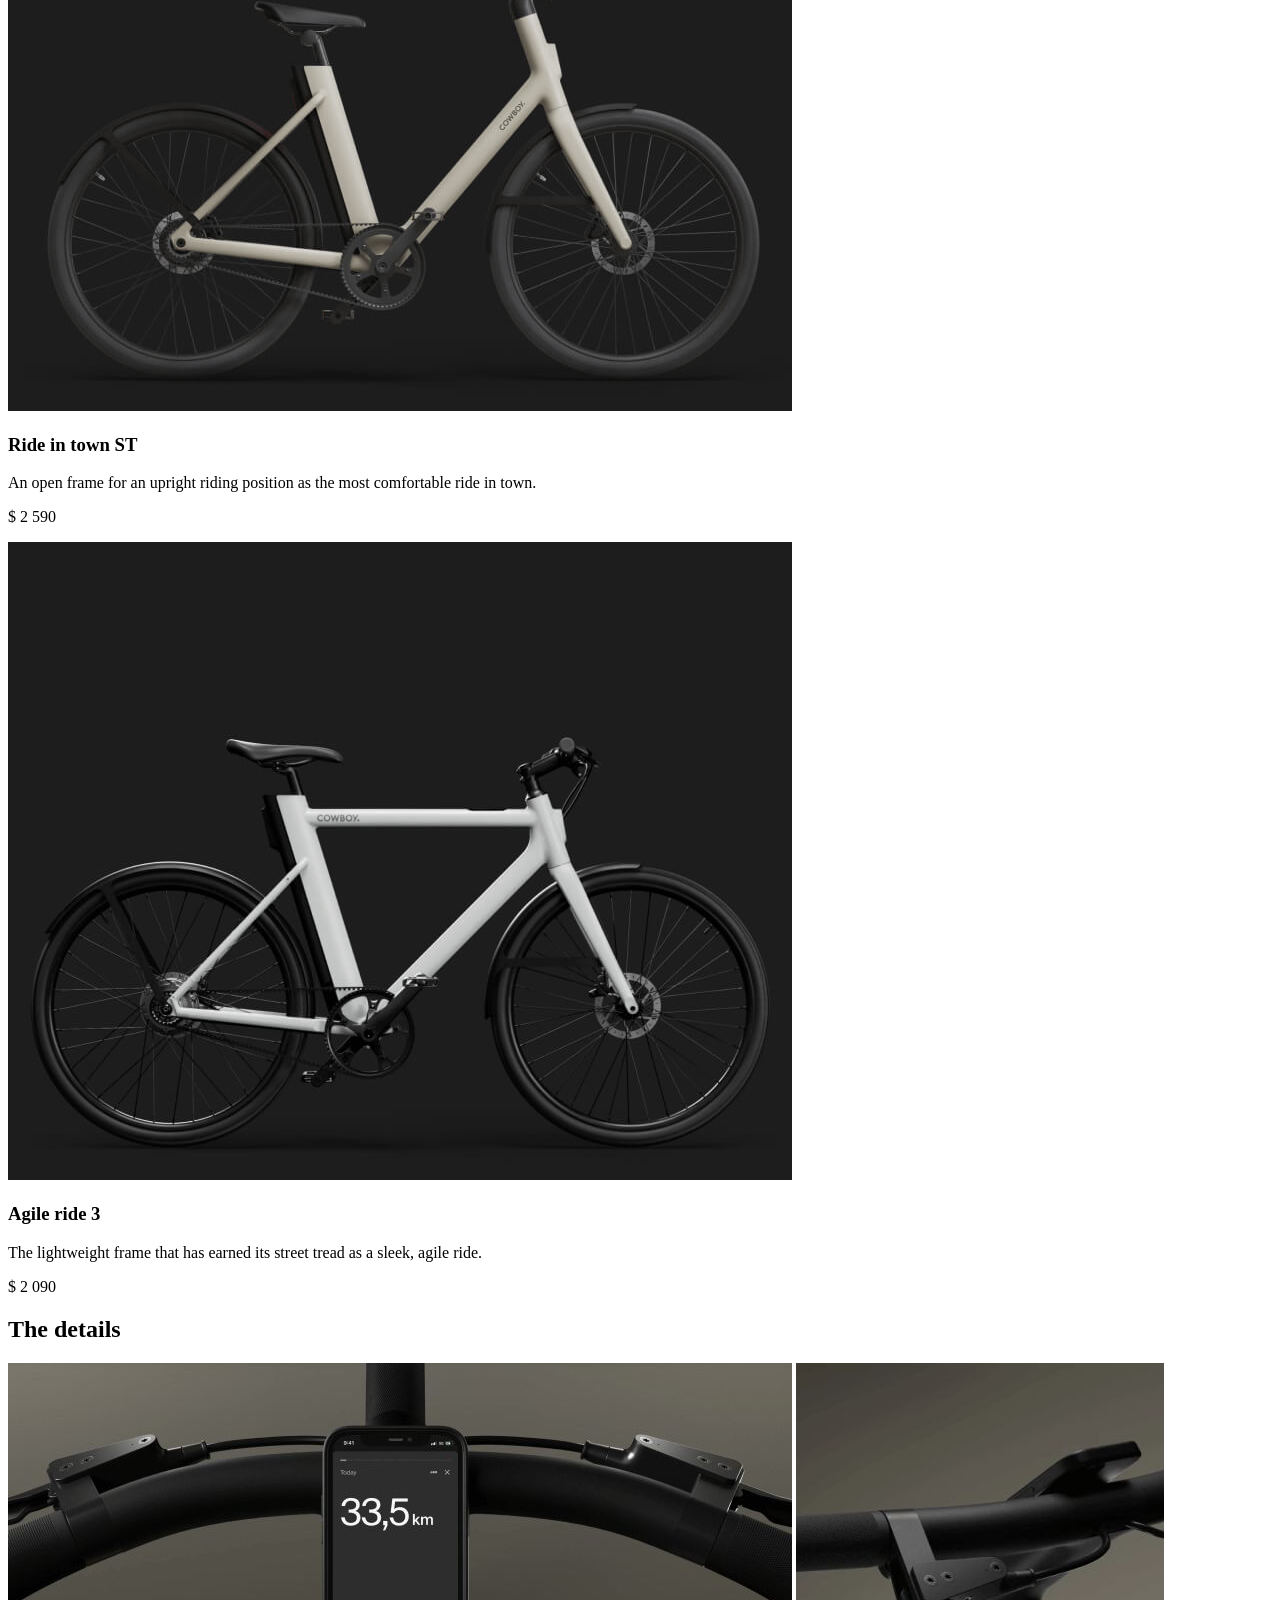
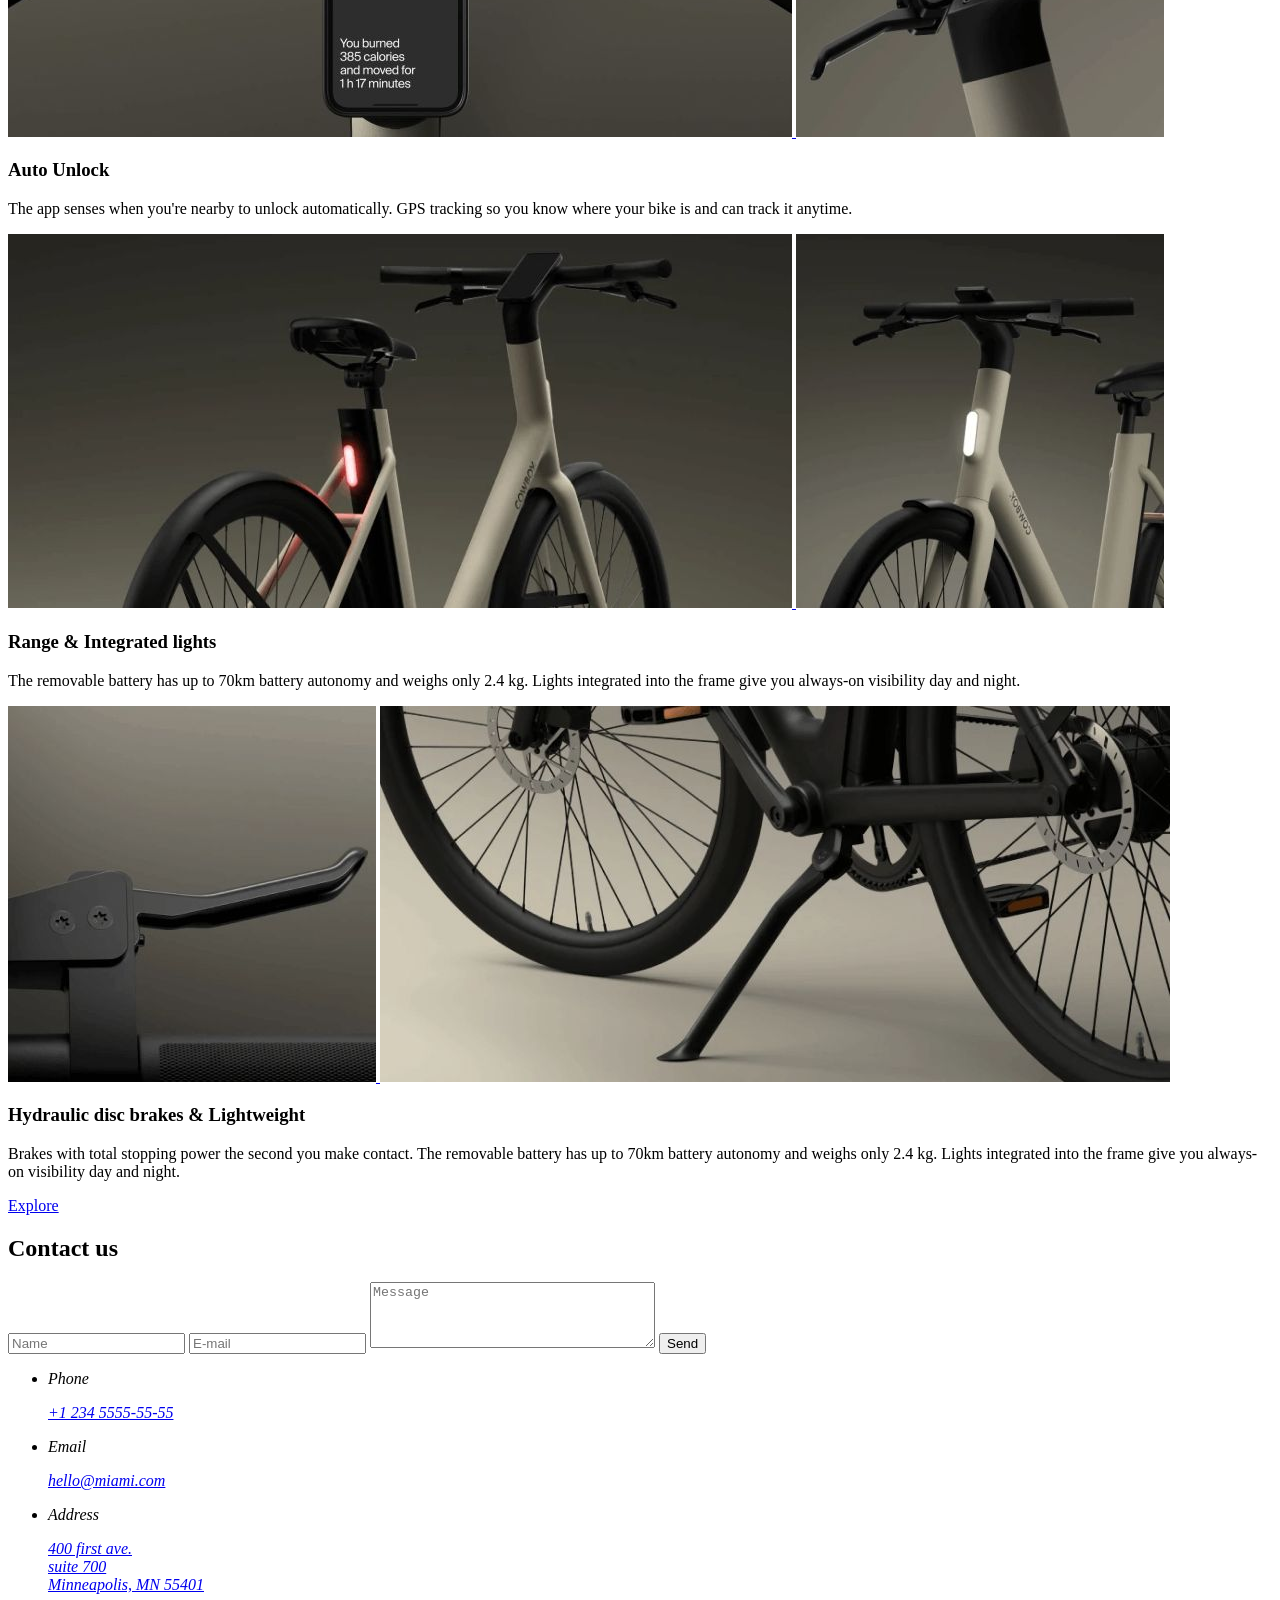
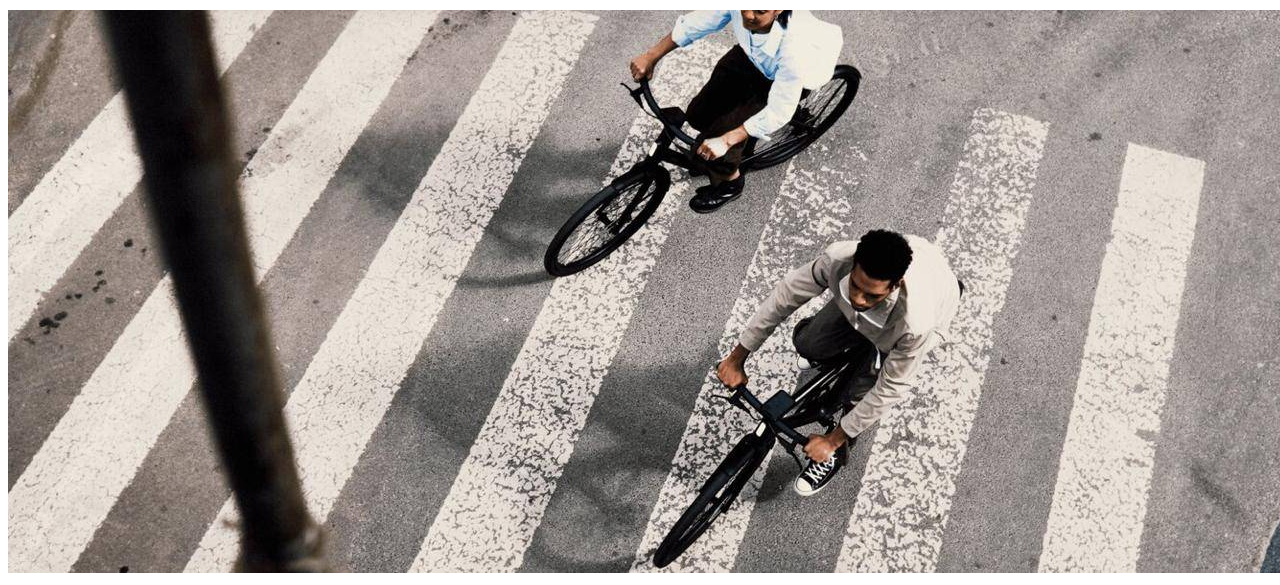
==== commit 9db3618f: "Improve README and page performance. Self-host fonts, shrink oversized images, and trim unused scrip" ====
--- a/src/index.html
+++ b/src/index.html
@@ -9,18 +9,21 @@
       type="image/png"
       href="images/icons/favicon.png"
     />
-    <link rel="preconnect" href="https://fonts.googleapis.com" />
     <link
-      rel="preconnect"
-      href="https://fonts.gstatic.com"
+      rel="preload"
+      href="./fonts/poppins-700-latin.woff2"
+      as="font"
+      type="font/woff2"
       crossorigin="anonymous"
     />
     <link
-      href="https://fonts.googleapis.com/css2?family=Poppins:wght@400;500;600;700&display=swap"
-      rel="stylesheet"
+      rel="preload"
+      href="./fonts/poppins-400-latin.woff2"
+      as="font"
+      type="font/woff2"
+      crossorigin="anonymous"
     />
     <link rel="stylesheet" href="./styles/main.scss" />
-    <script src="scripts/main.js" defer></script>
   </head>
 
   <body class="page__body">
@@ -162,14 +165,14 @@
             <div class="detail__photos">
               <a href="#" class="detail__link detail__link--wide">
                 <img
-                  src="./images/rectangle.png"
+                  src="./images/rectangle.jpg"
                   alt="Auto Unlock"
                   class="detail__photo"
                 />
               </a>
               <a href="#" class="detail__link detail__link--square">
                 <img
-                  src="./images/square.png"
+                  src="./images/square.jpg"
                   alt=" Auto Unlock"
                   class="detail__photo"
                 />
@@ -186,14 +189,14 @@
             <div class="detail__photos">
               <a href="#" class="detail__link detail__link--wide">
                 <img
-                  src="./images/rectangle2.png"
+                  src="./images/rectangle2.jpg"
                   alt="Auto Unlock"
                   class="detail__photo"
                 />
               </a>
               <a href="#" class="detail__link detail__link--square">
                 <img
-                  src="./images/square2.png"
+                  src="./images/square2.jpg"
                   alt=" Auto Unlock"
                   class="detail__photo"
                 />
@@ -211,14 +214,14 @@
             <div class="detail__photos">
               <a href="#" class="detail__link detail__link--square">
                 <img
-                  src="./images/square3.png"
+                  src="./images/square3.jpg"
                   alt="Auto Unlock"
                   class="detail__photo"
                 />
               </a>
               <a href="#" class="detail__link detail__link--wide">
                 <img
-                  src="./images/rectangle3.png"
+                  src="./images/rectangle3.jpg"
                   alt=" Auto Unlock"
                   class="detail__photo"
                 />
@@ -234,6 +237,7 @@
           </article>
         </div>
         <div class="details__wrapper-link">
+          <!-- linthtml-configure attr-new-line="false" -->
           <a class="details__explore-link" href="#" data-qa="hover">
             Explore
           </a>
